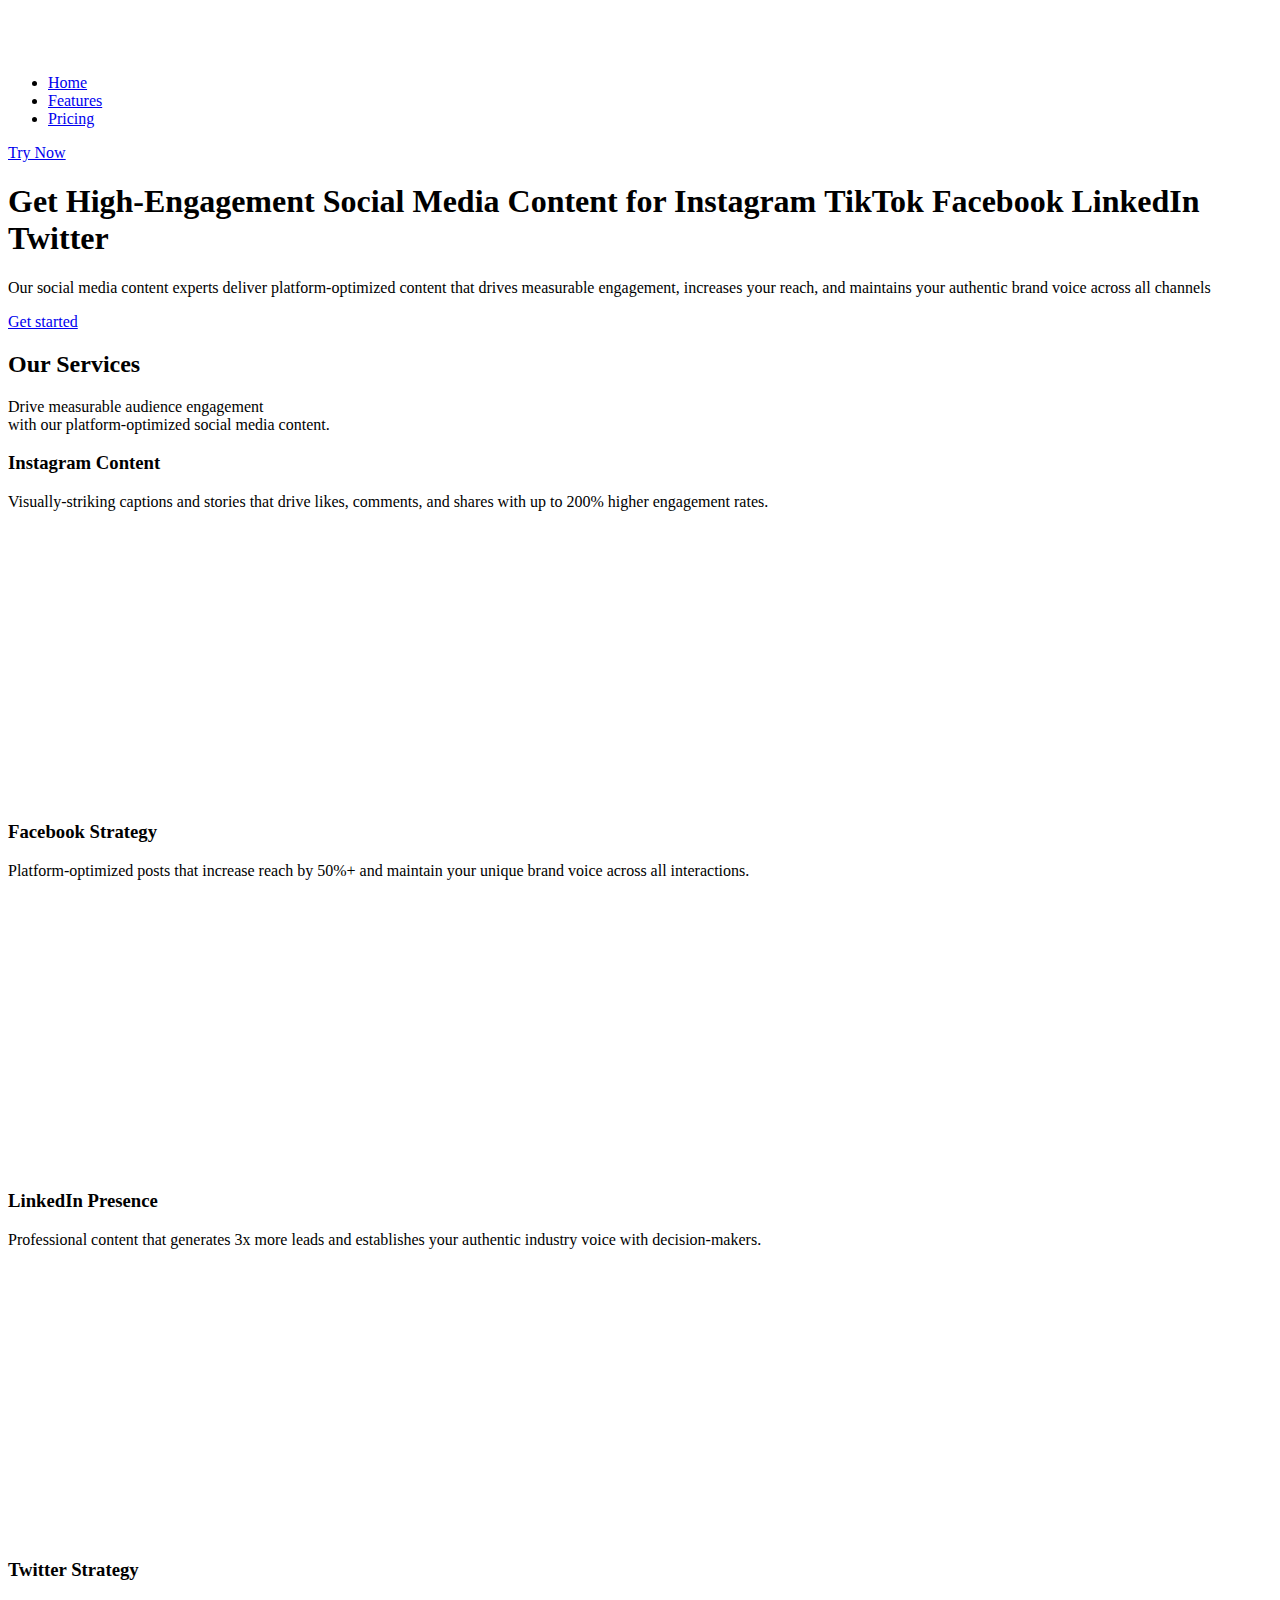
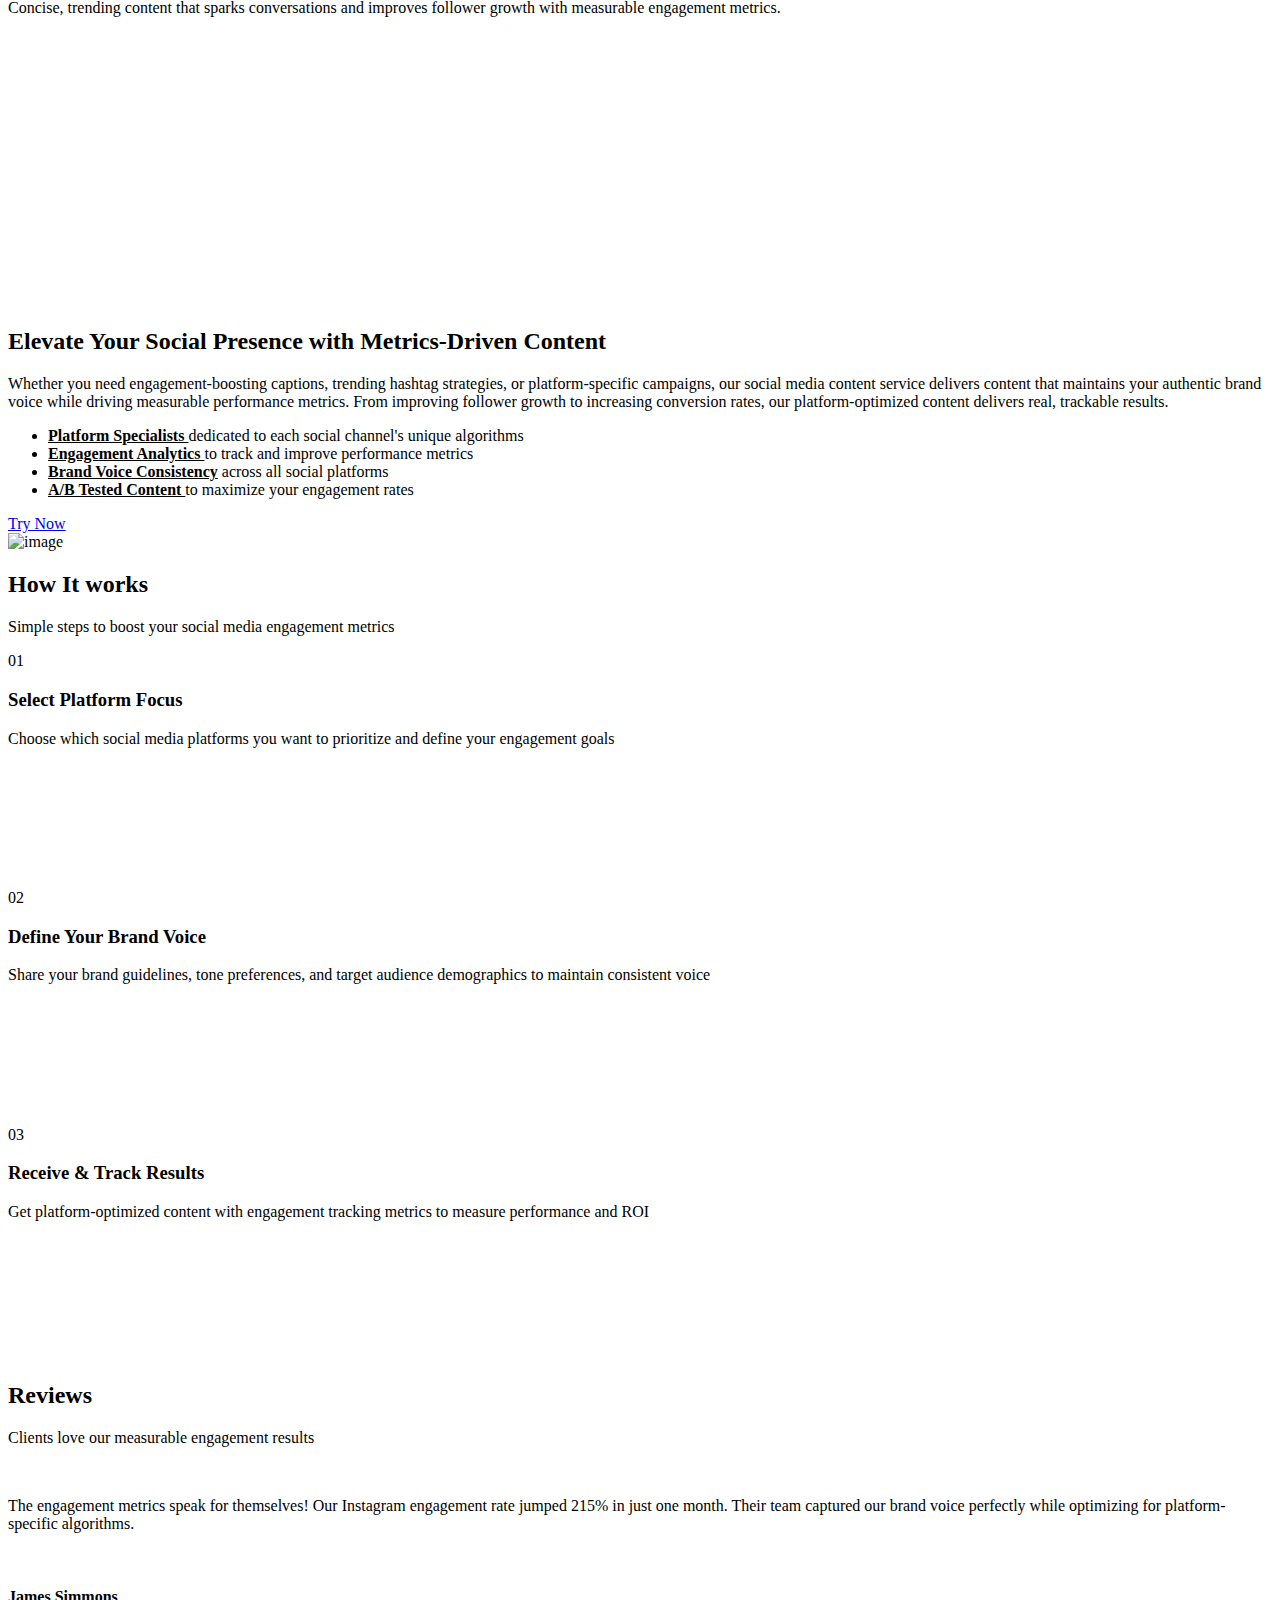
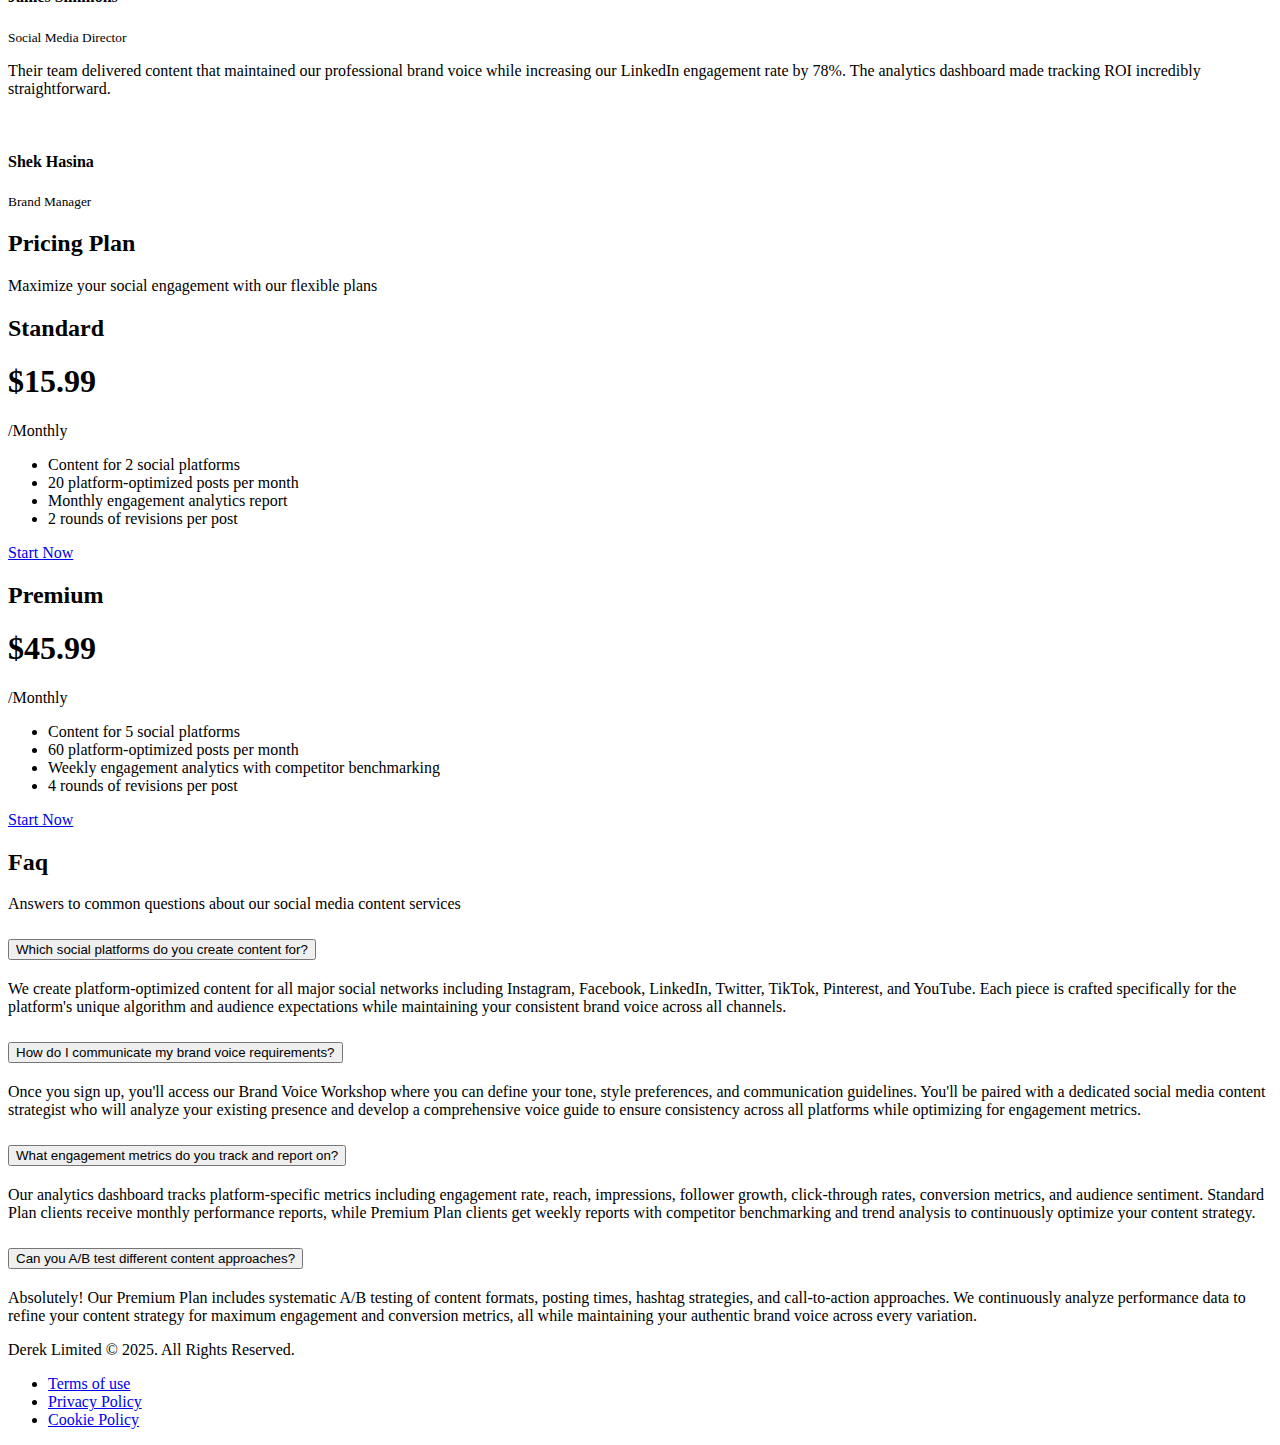
==== index.html @ 4a339473 "Mirrored and rebranded as Derek Limited" ====
<!DOCTYPE html>
<html lang="en">
    <head>
        <!-- Meta -->
        <meta charset="utf-8" />
        <meta http-equiv="X-UA-Compatible" content="IE=edge" />
        <meta name="viewport" content="width=device-width, initial-scale=1" />
        <!-- The above 3 meta tags *must* come first in the head; any other head content must come *after* these tags -->
        <meta
            name="description"
            content="Derek Limited - Expert social media content services that drive measurable engagement, increase your reach, and maintain your authentic brand voice across all platforms."
        />
        <!-- Open Graph Tags -->
        <meta property="og:title" content="Derek Limited - Platform-Optimized Social Media Content" />
        <meta
            property="og:description"
            content="Boost your social engagement with platform-optimized content that maintains your authentic brand voice across all channels."
        />
        <meta property="og:type" content="website" />
        <meta property="og:url" content="https://xelvise.github.io/derek-limited/" />
        <meta property="og:image" content="assets/img/why-us-bg.jpg" />
        <meta property="og:site_name" content="Derek Limited" />
        <!-- Twitter Card Tags -->
        <meta name="twitter:card" content="summary_large_image" />
        <meta name="twitter:title" content="Derek Limited - Platform-Optimized Social Media Content" />
        <meta
            name="twitter:description"
            content="Boost your social engagement with platform-optimized content that maintains your authentic brand voice across all channels."
        />
        <meta name="twitter:image" content="assets/img/why-us-bg.jpg" />
        <!-- SITE TITLE -->
        <title>Derek Limited - Platform-Optimized Social Media Content Services</title>
        <!-- Latest Bootstrap min CSS -->
        <link rel="stylesheet" href="assets/bootstrap/css/bootstrap.min.css" />
        <!-- Google Font -->
        <link rel="preconnect" href="https://fonts.googleapis.com/" />
        <link rel="preconnect" href="https://fonts.gstatic.com/" crossorigin />
        <link
            href="https://fonts.googleapis.com/css2?family=Mulish:wght@300;400;500;600;700;800&amp;display=swap"
            rel="stylesheet"
        />
        <!-- Font Awesome CSS -->
        <link rel="stylesheet" href="assets/fonts/font-awesome.min.css" />
        <link rel="stylesheet" href="assets/fonts/themify-icons.css" />
        <!--- owl carousel Css-->
        <link rel="stylesheet" href="assets/owlcarousel/css/owl.carousel.css" />
        <link rel="stylesheet" href="assets/owlcarousel/css/owl.theme.css" />
        <!--- animate text Css-->
        <link rel="stylesheet" href="assets/css/animated-headline.css" />
        <!--slicknav Css-->
        <link rel="stylesheet" href="assets/css/slicknav.css" />
        <!-- MAGNIFIC CSS -->
        <link href="assets/css/magnific-popup.css" rel="stylesheet" />
        <!-- animate CSS -->
        <link rel="stylesheet" href="assets/css/animate.css" />
        <!-- Style CSS -->
        <link rel="stylesheet" href="assets/css/style.css" />
        <!-- HTML5 shim and Respond.js IE8 support of HTML5 elements and media queries -->
        <!-- WARNING: Respond.js doesn't work if you view the page via file:// -->
        <!--[if lt IE 9]>
            <script src="https://oss.maxcdn.com/html5shiv/3.7.2/html5shiv.min.js"></script>
            <script src="https://oss.maxcdn.com/respond/1.4.2/respond.min.js"></script>
        <![endif]-->
    </head>
    <body>
        <!-- START NAVBAR -->
        <div id="navigation" class="fixed-top navbar-light bg-faded site-navigation">
            <div class="container">
                <div class="row align-items-center">
                    <div class="col-lg-2 col-md-3 col-6">
                        <div class="site-logo">
                            <a
                                href="index.html"
                                style="
                                    text-decoration: none;
                                    color: white;
                                    font-size: 24px;
                                    font-weight: 700;
                                    display: block;
                                    width: auto;
                                    height: auto;
                                    line-height: normal;
                                    text-align: left;
                                    font-family: 'Mulish', sans-serif;
                                    letter-spacing: 0.5px;
                                    text-transform: uppercase;
                                    padding: 10px 0;
                                "
                                >Derek Ltd</a
                            >
                        </div>
                    </div>
                    <!--- END Col -->

                    <div class="col-lg-7 col-md-6 col-2">
                        <div class="header_right">
                            <nav id="main-menu" class="ms-auto">
                                <ul>
                                    <li><a class="nav-link" href="index.html#">Home</a></li>
                                    <li><a class="nav-link" href="index.html#features">Features</a></li>
                                    <li><a class="nav-link" href="index.html#pricing">Pricing</a></li>
                                </ul>
                            </nav>
                        </div>
                    </div>
                    <!--- END Col -->
                    <div class="col-lg-3 col-md-3 col-4">
                        <div class="call_to_action text-center">
                            <a href="index.html#pricing">Try Now</a>
                        </div>
                        <div id="mobile_menu"></div>
                        <!--- END SOCIAL PROFILE -->
                    </div>
                    <!--- END Col -->
                </div>
                <!--- END ROW -->
            </div>
            <!--- END CONTAINER -->
        </div>
        <!-- END NAVBAR -->

        <!-- START HOME -->
        <section id="home" class="home_bg">
            <div class="container">
                <div class="row">
                    <div class="offset-lg-1 col-lg-10 col-sm-12 col-xs-12 text-center">
                        <div class="about_me_content">
                            <h1 class="cd-headline clip">
                                Get High-Engagement Social Media Content for
                                <span class="cd-words-wrapper">
                                    <b class="is-visible">Instagram</b>
                                    <b>TikTok</b>
                                    <b>Facebook</b>
                                    <b>LinkedIn</b>
                                    <b>Twitter</b>
                                </span>
                            </h1>
                            <p>
                                Our social media content experts deliver platform-optimized content that drives
                                measurable engagement, increases your reach, and maintains your authentic brand voice
                                across all channels
                            </p>
                        </div>
                        <div class="home_btn">
                            <a href="index.html#pricing" class="home_one">Get started</a>
                        </div>
                    </div>
                    <!-- END COL-->
                </div>
                <!--- END ROW -->
            </div>
            <!--- END CONTAINER -->
        </section>
        <!-- END  HOME -->

        <!--START SERVICE -->
        <div class="best-service section-padding" id="features">
            <div class="container">
                <div class="section-title">
                    <h2>Our Services</h2>
                    <p>
                        Drive measurable <span>audience engagement</span> <br />
                        with our platform-optimized social media content.
                    </p>
                </div>
                <div class="row text-center">
                    <div
                        class="col-lg-3 col-sm-4 col-xs-12 wow fadeInUp"
                        data-wow-duration="1s"
                        data-wow-delay="0.1s"
                        data-wow-offset="0"
                    >
                        <div class="single_service" style="height: 350px">
                            <div class="ss_icon"><span class="ti-instagram"></span></div>
                            <h3>Instagram Content</h3>
                            <p>
                                Visually-striking captions and stories that drive likes, comments, and shares with up to
                                200% higher engagement rates.
                            </p>
                            <!-- <a href="usecase.html">Read More</a> -->
                        </div>
                    </div>
                    <!--END COL -->
                    <div
                        class="col-lg-3 col-sm-4 col-xs-12 wow fadeInUp"
                        data-wow-duration="1s"
                        data-wow-delay="0.2s"
                        data-wow-offset="0"
                    >
                        <div class="single_service" style="height: 350px">
                            <div class="ss_icon"><span class="ti-facebook"></span></div>
                            <h3>Facebook Strategy</h3>
                            <p>
                                Platform-optimized posts that increase reach by 50%+ and maintain your unique brand
                                voice across all interactions.
                            </p>
                        </div>
                    </div>
                    <!--END COL -->
                    <div
                        class="col-lg-3 col-sm-4 col-xs-12 wow fadeInUp"
                        data-wow-duration="1s"
                        data-wow-delay="0.3s"
                        data-wow-offset="0"
                    >
                        <div class="single_service" style="height: 350px">
                            <div class="ss_icon"><span class="ti-linkedin"></span></div>
                            <h3>LinkedIn Presence</h3>
                            <p>
                                Professional content that generates 3x more leads and establishes your authentic
                                industry voice with decision-makers.
                            </p>
                        </div>
                    </div>
                    <!--END COL -->
                    <div
                        class="col-lg-3 col-sm-4 col-xs-12 wow fadeInUp"
                        data-wow-duration="1s"
                        data-wow-delay="0.4s"
                        data-wow-offset="0"
                    >
                        <div class="single_service" style="height: 350px">
                            <div class="ss_icon"><span class="ti-twitter"></span></div>
                            <h3>Twitter Strategy</h3>
                            <p>
                                Concise, trending content that sparks conversations and improves follower growth with
                                measurable engagement metrics.
                            </p>
                        </div>
                    </div>
                    <!--END COL -->
                </div>
                <!--END ROW -->
            </div>
            <!--END CONTAINER -->
        </div>

        <!-- START WHY CHOOSE US -->
        <section class="why_choose section-padding">
            <div class="container">
                <div class="row">
                    <div
                        class="col-lg-6 col-sm-12 col-xs-12 wow fadeInUp"
                        data-wow-duration="1s"
                        data-wow-delay="0.1s"
                        data-wow-offset="0"
                    >
                        <div class="wc_content">
                            <h2>Elevate Your Social Presence with <span>Metrics-Driven Content</span></h2>
                            <p>
                                Whether you need engagement-boosting captions, trending hashtag strategies, or
                                platform-specific campaigns, our social media content service delivers content that
                                maintains your authentic brand voice while driving measurable performance metrics. From
                                improving follower growth to increasing conversion rates, our platform-optimized content
                                delivers real, trackable results.
                            </p>
                            <ul>
                                <li>
                                    <span class="ti-check"></span
                                    ><u><strong>Platform Specialists </strong></u> dedicated to each social channel's
                                    unique algorithms
                                </li>
                                <li>
                                    <span class="ti-check"></span><u><strong>Engagement Analytics </strong></u> to track
                                    and improve performance metrics
                                </li>
                                <li>
                                    <span class="ti-check"></span>
                                    <u><strong>Brand Voice Consistency</strong></u> across all social platforms
                                </li>
                                <li>
                                    <span class="ti-check"></span><u><strong>A/B Tested Content </strong></u> to
                                    maximize your engagement rates
                                </li>
                            </ul>
                        </div>
                        <div class="ss_btn">
                            <a href="index.html#pricing">Try Now</a>
                        </div>
                    </div>
                    <!--- END COL -->
                    <div
                        class="col-lg-6 col-sm-12 col-xs-12 wow fadeInUp"
                        data-wow-duration="1s"
                        data-wow-delay="0.2s"
                        data-wow-offset="0"
                    >
                        <div class="wc_img">
                            <img src="assets/img/why-us-bg.jpg" class="img-fluid" alt="image" />
                        </div>
                    </div>
                    <!--- END COL -->
                </div>
                <!--- END ROW -->
            </div>
            <!--- END CONTAINER -->
        </section>
        <!-- END WHY CHOOSE US -->

        <!-- START HOW IT WORKS -->
        <section class="hiw_area section-padding">
            <div class="container">
                <div class="section-title">
                    <h2>How It works</h2>
                    <p>Simple steps to boost your <span>social media engagement metrics</span></p>
                </div>
                <div class="row">
                    <div class="col-lg-4 wow fadeInUp" data-wow-duration="1s" data-wow-delay="0.1s" data-wow-offset="0">
                        <div class="single_hiw">
                            <div class="sh_title">01</div>
                            <div class="single_hiw_content" style="height: 200px">
                                <h3>Select Platform Focus</h3>
                                <p>
                                    Choose which social media platforms you want to prioritize and define your
                                    engagement goals
                                </p>
                            </div>
                        </div>
                    </div>
                    <!--- END COL -->
                    <div class="col-lg-4 wow fadeInUp" data-wow-duration="1s" data-wow-delay="0.2s" data-wow-offset="0">
                        <div class="single_hiw">
                            <div class="sh_title">02</div>
                            <div class="single_hiw_content" style="height: 200px">
                                <h3>Define Your Brand Voice</h3>
                                <p>
                                    Share your brand guidelines, tone preferences, and target audience demographics to
                                    maintain consistent voice
                                </p>
                            </div>
                        </div>
                    </div>
                    <!--- END COL -->
                    <div class="col-lg-4 wow fadeInUp" data-wow-duration="1s" data-wow-delay="0.3s" data-wow-offset="0">
                        <div class="single_hiw">
                            <div class="sh_title">03</div>
                            <div class="single_hiw_content" style="height: 200px">
                                <h3>Receive & Track Results</h3>
                                <p>
                                    Get platform-optimized content with engagement tracking metrics to measure
                                    performance and ROI
                                </p>
                            </div>
                        </div>
                    </div>
                    <!--- END COL -->
                </div>
                <!--- END ROW -->
            </div>
            <!--- END CONTAINER -->
        </section>
        <!-- END HOW IT WORKS -->

        <!-- START TESTIMONIALS -->
        <section class="test_area section-padding d-none">
            <div class="container">
                <div class="section-title">
                    <h2>Reviews</h2>
                    <p>Clients love our measurable <span>engagement results</span></p>
                </div>
                <div class="row">
                    <div class="col-lg-5">
                        <div class="test_img">
                            <img src="assets/img/test_img.jpg" class="img-fluid" alt="" />
                        </div>
                    </div>
                    <div class="col-lg-7">
                        <div id="testimonial-slider" class="owl-carousel">
                            <!-- First testimonial -->
                            <div class="single_rev">
                                <div class="rev_content">
                                    <i class="fa fa-star"></i>
                                    <i class="fa fa-star"></i>
                                    <i class="fa fa-star"></i>
                                    <i class="fa fa-star"></i>
                                    <i class="fa fa-star"></i>
                                    <p>
                                        The engagement metrics speak for themselves! Our Instagram engagement rate
                                        jumped 215% in just one month. Their team captured our brand voice perfectly
                                        while optimizing for platform-specific algorithms.
                                    </p>
                                </div>
                                <div class="pic_content">
                                    <div class="rev_pic">
                                        <img src="assets/img/testimonial/img-1.jpg" class="img-fluid" alt="" />
                                    </div>
                                    <h4>James Simmons</h4>
                                    <small class="post">Social Media Director</small>
                                </div>
                            </div>
                            <!-- Second testimonial -->
                            <div class="single_rev">
                                <div class="rev_content">
                                    <i class="fa fa-star"></i>
                                    <i class="fa fa-star"></i>
                                    <i class="fa fa-star"></i>
                                    <i class="fa fa-star"></i>
                                    <i class="fa fa-star"></i>
                                    <p>
                                        Their team delivered content that maintained our professional brand voice while
                                        increasing our LinkedIn engagement rate by 78%. The analytics dashboard made
                                        tracking ROI incredibly straightforward.
                                    </p>
                                </div>
                                <div class="pic_content">
                                    <div class="rev_pic">
                                        <img src="assets/img/testimonial/img-2.jpg" class="img-fluid" alt="" />
                                    </div>
                                    <h4>Shek Hasina</h4>
                                    <small class="post">Brand Manager</small>
                                </div>
                            </div>
                            <!-- Third testimonial -->
                            <div class="single_rev">
                                <!-- ...existing code... -->
                            </div>
                            <!-- END TESTIMONIAL -->
                            <div class="single_rev">
                                <!-- ...existing code... -->
                            </div>
                            <!-- END TESTIMONIAL -->
                        </div>
                        <!-- END TESTIMONIAL SLIDER -->
                    </div>
                    <!-- END COL  -->
                </div>
                <!--- END ROW -->
            </div>
            <!--- END CONTAINER -->
        </section>
        <!-- END TESTIMONIALS -->

        <!-- START PRICING -->
        <section id="pricing" class="price_area section-padding">
            <div class="container">
                <div class="section-title">
                    <h2>Pricing Plan</h2>
                    <p>Maximize your <span>social engagement</span> with our flexible plans</p>
                </div>
                <div class="row">
                    <div
                        class="col-lg-6 col-sm-6 col-xs-12 wow fadeInUp"
                        data-wow-duration="1s"
                        data-wow-delay="0.1s"
                        data-wow-offset="0"
                    >
                        <div class="pricing_design">
                            <div class="single-pricing">
                                <div class="price-head">
                                    <h2>Standard</h2>
                                    <h1>$15.99</h1>
                                    <span>/Monthly</span>
                                    <!-- <span class="upgrade_price">Upgrade as you need</span> -->
                                </div>
                                <ul>
                                    <li><span class="ti-bar-chart"></span> Content for 2 social platforms</li>
                                    <li><span class="ti-calendar"></span> 20 platform-optimized posts per month</li>
                                    <li><span class="ti-stats-up"></span> Monthly engagement analytics report</li>
                                    <li><span class="ti-pencil"></span> 2 rounds of revisions per post</li>
                                </ul>
                                <div class="pricing-price"></div>
                                <a
                                    href="index.html#"
                                    class="price_btn"
                                    onclick="loadIframe('https://checkout-page-frontend-development-749119130796.europe-west1.run.app/checkout?id=00ae6c6e-51fa-474a-9eaf-8e9a4020f1a4', 'Standard Plan Checkout')"
                                    >Start Now</a
                                >
                            </div>
                        </div>
                    </div>
                    <!--- END COL -->
                    <div
                        class="col-lg-6 col-sm-6 col-xs-12 wow fadeInUp"
                        data-wow-duration="1s"
                        data-wow-delay="0.2s"
                        data-wow-offset="0"
                    >
                        <div class="pricing_design">
                            <div class="single-pricing">
                                <div class="price-head">
                                    <h2>Premium</h2>
                                    <h1 class="price">$45.99</h1>
                                    <span>/Monthly</span>
                                    <!-- <span class="upgrade_price">$348 Per Year</span> -->
                                </div>
                                <ul>
                                    <li><span class="ti-bar-chart"></span> Content for 5 social platforms</li>
                                    <li><span class="ti-calendar"></span> 60 platform-optimized posts per month</li>
                                    <li>
                                        <span class="ti-stats-up"></span> Weekly engagement analytics with competitor
                                        benchmarking
                                    </li>
                                    <li><span class="ti-pencil"></span> 4 rounds of revisions per post</li>
                                </ul>
                                <div class="pricing-price"></div>
                                <a
                                    href="index.html#"
                                    class="price_btn"
                                    onclick="loadIframe('https://checkout-page-frontend-development-749119130796.europe-west1.run.app/checkout?id=2248ed67-7490-4e68-b6ea-f77e3e4825ad', 'Starter Plan Checkout')"
                                    >Start Now</a
                                >
                            </div>
                        </div>
                    </div>
                    <!--- END COL -->
                </div>
                <!--- END ROW -->
            </div>
            <!--- END CONTAINER -->
        </section>
        <!-- END PRICING -->

        <!-- START FAQ -->
        <section class="faq_area section-padding">
            <div class="container">
                <div class="section-title">
                    <h2>Faq</h2>
                    <p>Answers to common questions about our <span>social media content services</span></p>
                </div>
                <div class="row justify-content-center">
                    <div class="col-lg-12 col-sm-12 col-xs-12">
                        <div class="accordion" id="accordionExample">
                            <div class="accordion-item">
                                <h2 class="accordion-header" id="headingOne">
                                    <button
                                        class="accordion-button"
                                        type="button"
                                        data-bs-toggle="collapse"
                                        data-bs-target="#collapseOne"
                                        aria-expanded="true"
                                        aria-controls="collapseOne"
                                    >
                                        Which social platforms do you create content for?
                                    </button>
                                </h2>
                                <div
                                    id="collapseOne"
                                    class="accordion-collapse collapse show"
                                    aria-labelledby="headingOne"
                                    data-bs-parent="#accordionExample"
                                >
                                    <div class="accordion-body">
                                        We create platform-optimized content for all major social networks including
                                        Instagram, Facebook, LinkedIn, Twitter, TikTok, Pinterest, and YouTube. Each
                                        piece is crafted specifically for the platform's unique algorithm and audience
                                        expectations while maintaining your consistent brand voice across all channels.
                                    </div>
                                </div>
                            </div>
                            <!-- END ACCORDION ITEM  -->
                            <div class="accordion-item">
                                <h2 class="accordion-header" id="headingTwo">
                                    <button
                                        class="accordion-button collapsed"
                                        type="button"
                                        data-bs-toggle="collapse"
                                        data-bs-target="#collapseTwo"
                                        aria-expanded="false"
                                        aria-controls="collapseTwo"
                                    >
                                        How do I communicate my brand voice requirements?
                                    </button>
                                </h2>
                                <div
                                    id="collapseTwo"
                                    class="accordion-collapse collapse"
                                    aria-labelledby="headingTwo"
                                    data-bs-parent="#accordionExample"
                                >
                                    <div class="accordion-body">
                                        Once you sign up, you'll access our Brand Voice Workshop where you can define
                                        your tone, style preferences, and communication guidelines. You'll be paired
                                        with a dedicated social media content strategist who will analyze your existing
                                        presence and develop a comprehensive voice guide to ensure consistency across
                                        all platforms while optimizing for engagement metrics.
                                    </div>
                                </div>
                            </div>
                            <!-- END ACCORDION ITEM  -->
                            <div class="accordion-item">
                                <h2 class="accordion-header" id="headingThree">
                                    <button
                                        class="accordion-button collapsed"
                                        type="button"
                                        data-bs-toggle="collapse"
                                        data-bs-target="#collapseThree"
                                        aria-expanded="false"
                                        aria-controls="collapseThree"
                                    >
                                        What engagement metrics do you track and report on?
                                    </button>
                                </h2>
                                <div
                                    id="collapseThree"
                                    class="accordion-collapse collapse"
                                    aria-labelledby="headingThree"
                                    data-bs-parent="#accordionExample"
                                >
                                    <div class="accordion-body">
                                        Our analytics dashboard tracks platform-specific metrics including engagement
                                        rate, reach, impressions, follower growth, click-through rates, conversion
                                        metrics, and audience sentiment. Standard Plan clients receive monthly
                                        performance reports, while Premium Plan clients get weekly reports with
                                        competitor benchmarking and trend analysis to continuously optimize your content
                                        strategy.
                                    </div>
                                </div>
                            </div>
                            <!-- END ACCORDION ITEM  -->
                            <div class="accordion-item">
                                <h2 class="accordion-header" id="headingFour">
                                    <button
                                        class="accordion-button collapsed"
                                        type="button"
                                        data-bs-toggle="collapse"
                                        data-bs-target="#collapseFour"
                                        aria-expanded="false"
                                        aria-controls="collapseFour"
                                    >
                                        Can you A/B test different content approaches?
                                    </button>
                                </h2>
                                <div
                                    id="collapseFour"
                                    class="accordion-collapse collapse"
                                    aria-labelledby="headingFour"
                                    data-bs-parent="#accordionExample"
                                >
                                    <div class="accordion-body">
                                        Absolutely! Our Premium Plan includes systematic A/B testing of content formats,
                                        posting times, hashtag strategies, and call-to-action approaches. We
                                        continuously analyze performance data to refine your content strategy for
                                        maximum engagement and conversion metrics, all while maintaining your authentic
                                        brand voice across every variation.
                                    </div>
                                </div>
                            </div>
                            <!-- END ACCORDION ITEM  -->
                        </div>
                    </div>
                    <!-- END COL  -->
                </div>
                <!--END  ROW  -->
            </div>
            <!--- END CONTAINER -->
        </section>
        <!-- END FAQ -->

        <!-- START FOOTER -->
        <div class="footer section-padding" id="contact">
            <div class="container">
                <div class="row fc">
                    <div class="col-lg-6 col-sm-6 col-xs-12">
                        <div class="footer_copyright">
                            <p>Derek Limited &copy; 2025. All Rights Reserved.</p>
                        </div>
                    </div>
                    <div class="col-lg-6 col-sm-6 col-xs-12">
                        <div class="footer_menu">
                            <ul>
                                <li><a href="index.html#">Terms of use</a></li>
                                <li><a href="index.html#">Privacy Policy</a></li>
                                <li><a href="index.html#">Cookie Policy</a></li>
                            </ul>
                        </div>
                    </div>
                    <!-- END COL -->
                </div>
            </div>
            <!--- END CONTAINER -->
        </div>
        <!-- END FOOTER -->

        <!-- Latest jQuery -->
        <script src="assets/js/jquery-1.12.4.min.js"></script>
        <!-- Latest compiled and minified Bootstrap -->
        <script src="assets/bootstrap/js/bootstrap.min.js"></script>
        <!-- owl-carousel min js  -->
        <script src="assets/owlcarousel/js/owl.carousel.min.js"></script>
        <!-- jquery.slicknav -->
        <script src="assets/js/jquery.slicknav.js"></script>
        <!-- magnific-popup js -->
        <script src="assets/js/jquery.magnific-popup.min.js"></script>
        <!-- Animated Headline js-->
        <script src="assets/js/animated-headline.js"></script>
        <!-- scrolltopcontrol js -->
        <script src="assets/js/scrolltopcontrol.js"></script>
        <!-- WOW - Reveal Animations When You Scroll -->
        <script src="assets/js/wow.min.js"></script>
        <!-- scripts js -->
        <script src="assets/js/scripts.js"></script>

        <script src="navigate.js"></script>
    </body>
</html>
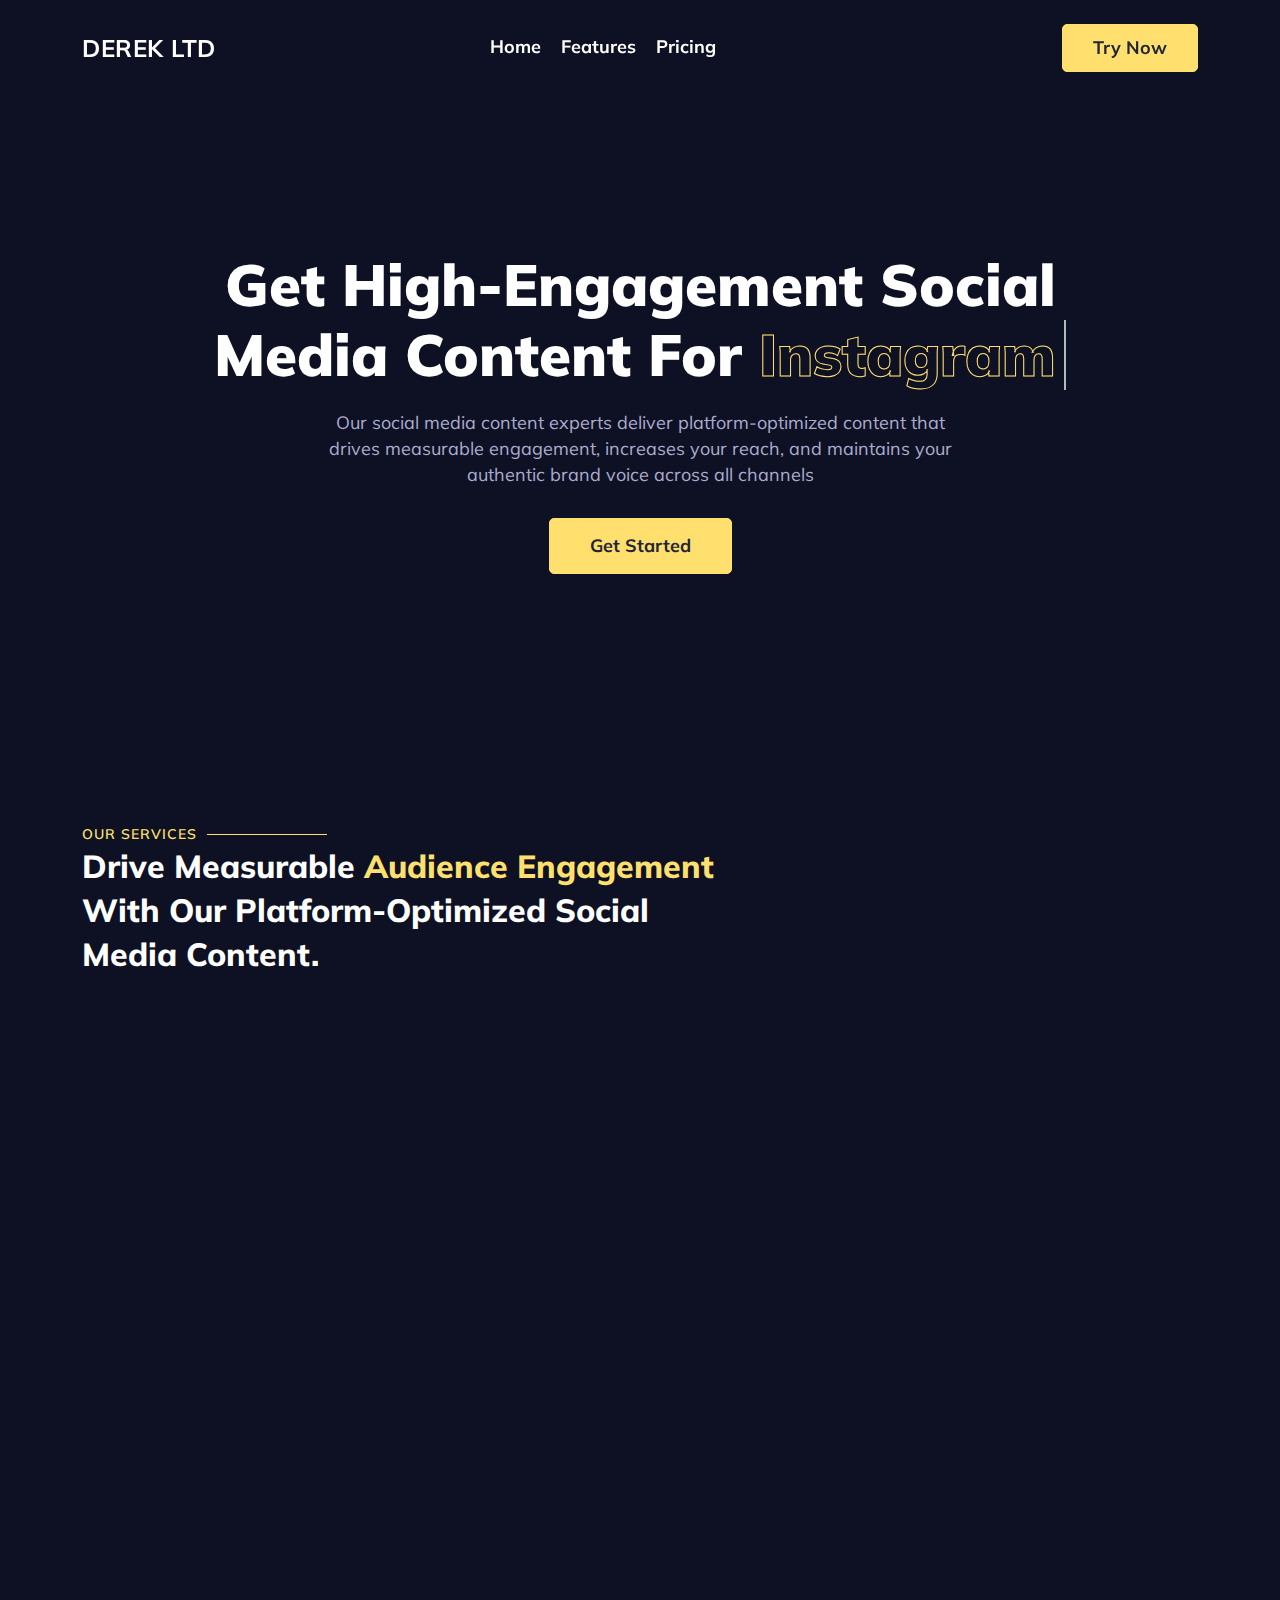
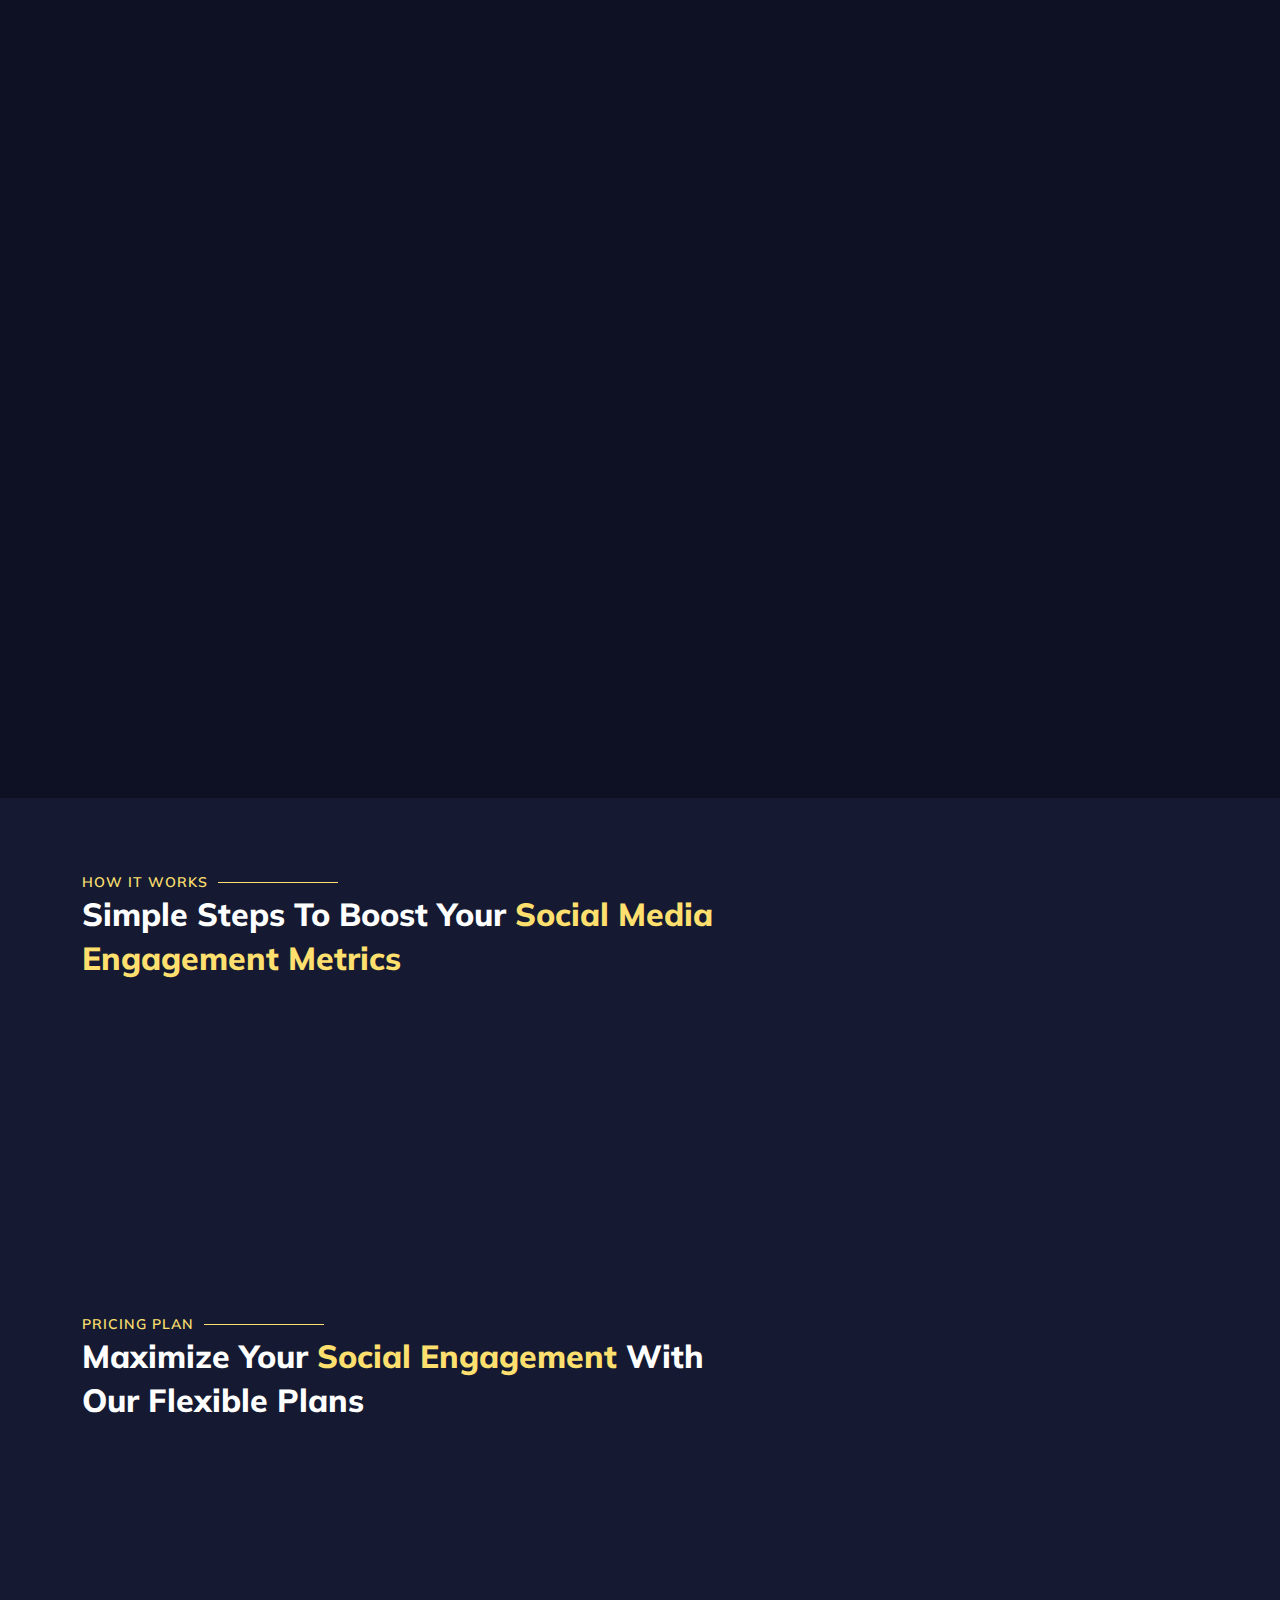
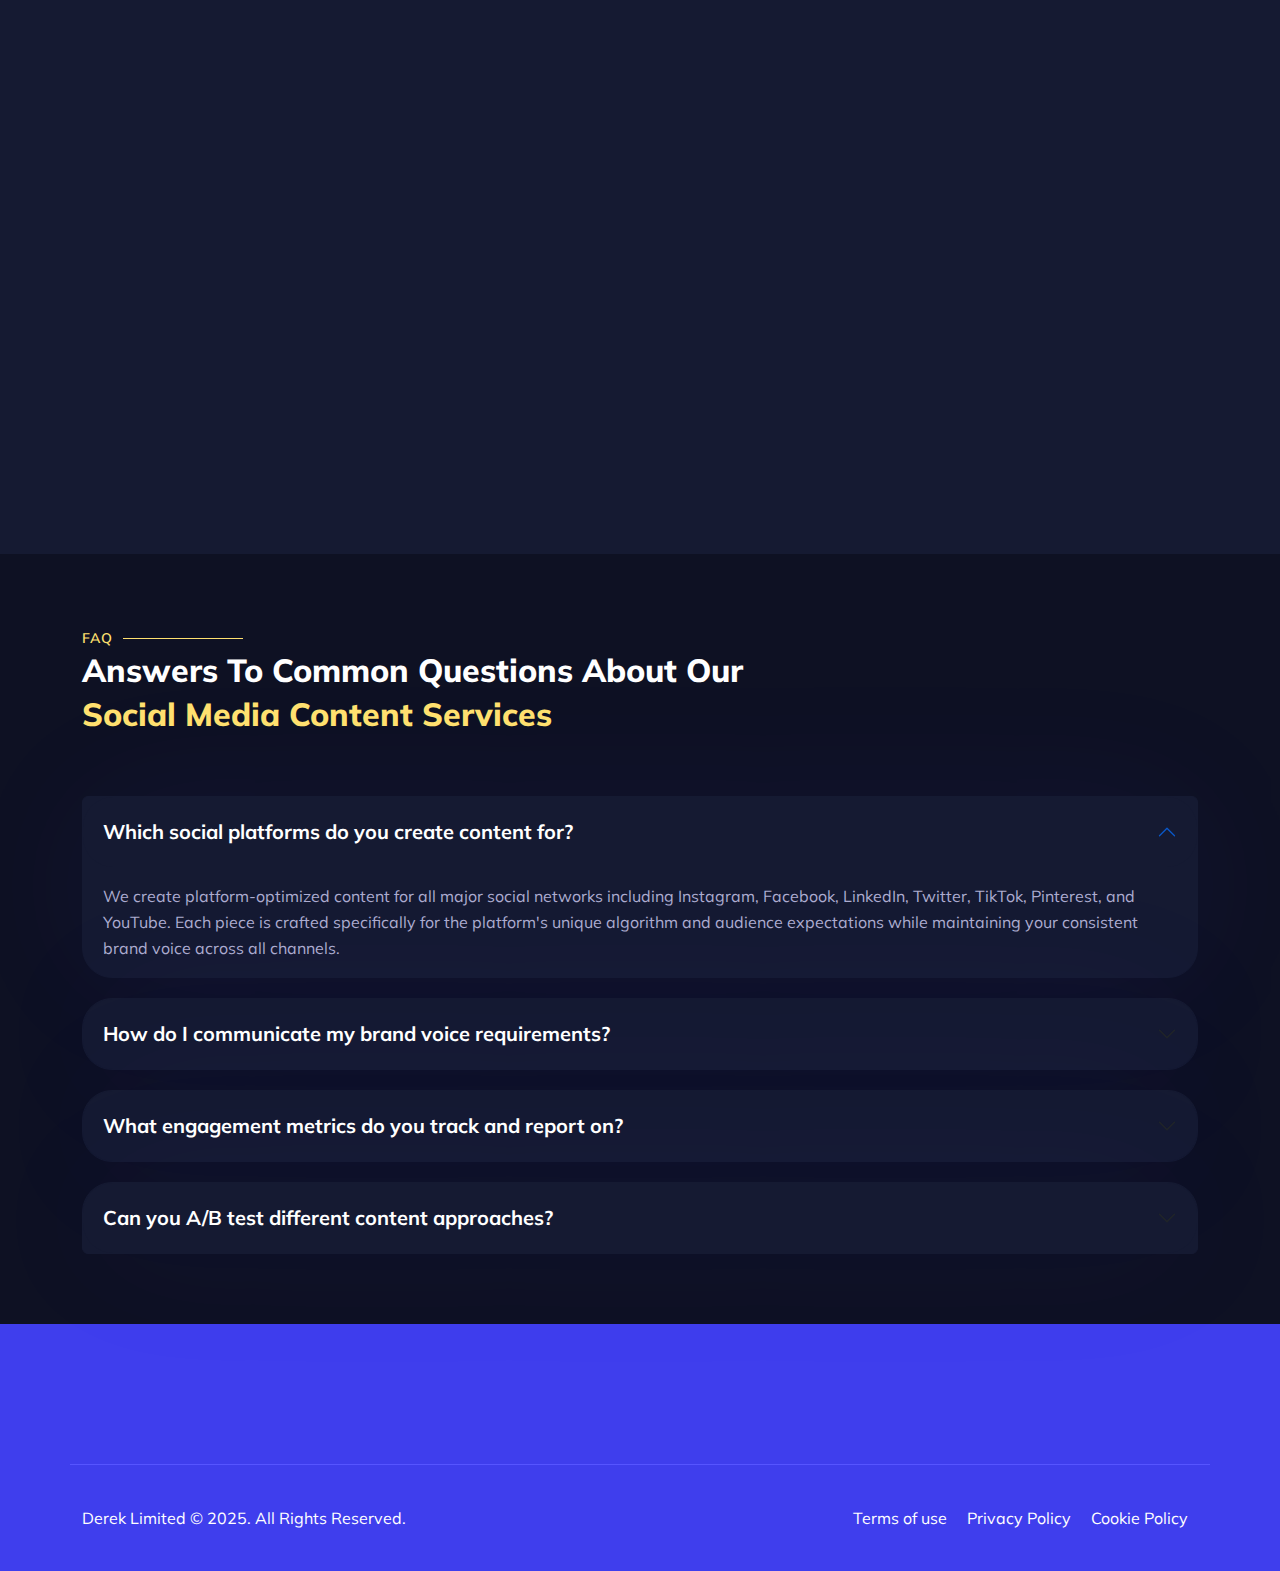
==== commit 597bd498: "Added image for social media preview" ====
--- a/index.html
+++ b/index.html
@@ -18,7 +18,7 @@
         />
         <meta property="og:type" content="website" />
         <meta property="og:url" content="https://xelvise.github.io/derek-limited/" />
-        <meta property="og:image" content="assets/img/why-us-bg.jpg" />
+        <meta property="og:image" content="assets/img/derek-review.png" />
         <meta property="og:site_name" content="Derek Limited" />
         <!-- Twitter Card Tags -->
         <meta name="twitter:card" content="summary_large_image" />
@@ -27,7 +27,7 @@
             name="twitter:description"
             content="Boost your social engagement with platform-optimized content that maintains your authentic brand voice across all channels."
         />
-        <meta name="twitter:image" content="assets/img/why-us-bg.jpg" />
+        <meta name="twitter:image" content="assets/img/derek-review.png" />
         <!-- SITE TITLE -->
         <title>Derek Limited - Platform-Optimized Social Media Content Services</title>
         <!-- Latest Bootstrap min CSS -->
@@ -286,7 +286,7 @@
                         data-wow-offset="0"
                     >
                         <div class="wc_img">
-                            <img src="assets/img/why-us-bg.jpg" class="img-fluid" alt="image" />
+                            <img src="assets/img/derek-review.png" class="img-fluid" alt="image" />
                         </div>
                     </div>
                     <!--- END COL -->
--- a/assets/fonts/themify-icons.css
+++ b/assets/fonts/themify-icons.css
@@ -0,0 +1,1080 @@
+@font-face {
+    font-family: "themify";
+    src: url("themify9f24.eot%3F-fvbane");
+    src: url("themifyd41d.eot%3F") format("embedded-opentype"), url("themify9f24.woff%3F-fvbane") format("woff"),
+        url("themify9f24.ttf%3F-fvbane") format("truetype"), url("themify9f24.svg%3F-fvbane") format("svg");
+    font-weight: normal;
+    font-style: normal;
+}
+
+[class^="ti-"],
+[class*=" ti-"] {
+    font-family: "themify";
+    speak: none;
+    font-style: normal;
+    font-weight: normal;
+    font-variant: normal;
+    text-transform: none;
+    line-height: 1;
+
+    /* Better Font Rendering =========== */
+    -webkit-font-smoothing: antialiased;
+    -moz-osx-font-smoothing: grayscale;
+}
+
+.ti-wand:before {
+    content: "\e600";
+}
+.ti-volume:before {
+    content: "\e601";
+}
+.ti-user:before {
+    content: "\e602";
+}
+.ti-unlock:before {
+    content: "\e603";
+}
+.ti-unlink:before {
+    content: "\e604";
+}
+.ti-trash:before {
+    content: "\e605";
+}
+.ti-thought:before {
+    content: "\e606";
+}
+.ti-target:before {
+    content: "\e607";
+}
+.ti-tag:before {
+    content: "\e608";
+}
+.ti-tablet:before {
+    content: "\e609";
+}
+.ti-star:before {
+    content: "\e60a";
+}
+.ti-spray:before {
+    content: "\e60b";
+}
+.ti-signal:before {
+    content: "\e60c";
+}
+.ti-shopping-cart:before {
+    content: "\e60d";
+}
+.ti-shopping-cart-full:before {
+    content: "\e60e";
+}
+.ti-settings:before {
+    content: "\e60f";
+}
+.ti-search:before {
+    content: "\e610";
+}
+.ti-zoom-in:before {
+    content: "\e611";
+}
+.ti-zoom-out:before {
+    content: "\e612";
+}
+.ti-cut:before {
+    content: "\e613";
+}
+.ti-ruler:before {
+    content: "\e614";
+}
+.ti-ruler-pencil:before {
+    content: "\e615";
+}
+.ti-ruler-alt:before {
+    content: "\e616";
+}
+.ti-bookmark:before {
+    content: "\e617";
+}
+.ti-bookmark-alt:before {
+    content: "\e618";
+}
+.ti-reload:before {
+    content: "\e619";
+}
+.ti-plus:before {
+    content: "\e61a";
+}
+.ti-pin:before {
+    content: "\e61b";
+}
+.ti-pencil:before {
+    content: "\e61c";
+}
+.ti-pencil-alt:before {
+    content: "\e61d";
+}
+.ti-paint-roller:before {
+    content: "\e61e";
+}
+.ti-paint-bucket:before {
+    content: "\e61f";
+}
+.ti-na:before {
+    content: "\e620";
+}
+.ti-mobile:before {
+    content: "\e621";
+}
+.ti-minus:before {
+    content: "\e622";
+}
+.ti-medall:before {
+    content: "\e623";
+}
+.ti-medall-alt:before {
+    content: "\e624";
+}
+.ti-marker:before {
+    content: "\e625";
+}
+.ti-marker-alt:before {
+    content: "\e626";
+}
+.ti-arrow-up:before {
+    content: "\e627";
+}
+.ti-arrow-right:before {
+    content: "\e628";
+}
+.ti-arrow-left:before {
+    content: "\e629";
+}
+.ti-arrow-down:before {
+    content: "\e62a";
+}
+.ti-lock:before {
+    content: "\e62b";
+}
+.ti-location-arrow:before {
+    content: "\e62c";
+}
+.ti-link:before {
+    content: "\e62d";
+}
+.ti-layout:before {
+    content: "\e62e";
+}
+.ti-layers:before {
+    content: "\e62f";
+}
+.ti-layers-alt:before {
+    content: "\e630";
+}
+.ti-key:before {
+    content: "\e631";
+}
+.ti-import:before {
+    content: "\e632";
+}
+.ti-image:before {
+    content: "\e633";
+}
+.ti-heart:before {
+    content: "\e634";
+}
+.ti-heart-broken:before {
+    content: "\e635";
+}
+.ti-hand-stop:before {
+    content: "\e636";
+}
+.ti-hand-open:before {
+    content: "\e637";
+}
+.ti-hand-drag:before {
+    content: "\e638";
+}
+.ti-folder:before {
+    content: "\e639";
+}
+.ti-flag:before {
+    content: "\e63a";
+}
+.ti-flag-alt:before {
+    content: "\e63b";
+}
+.ti-flag-alt-2:before {
+    content: "\e63c";
+}
+.ti-eye:before {
+    content: "\e63d";
+}
+.ti-export:before {
+    content: "\e63e";
+}
+.ti-exchange-vertical:before {
+    content: "\e63f";
+}
+.ti-desktop:before {
+    content: "\e640";
+}
+.ti-cup:before {
+    content: "\e641";
+}
+.ti-crown:before {
+    content: "\e642";
+}
+.ti-comments:before {
+    content: "\e643";
+}
+.ti-comment:before {
+    content: "\e644";
+}
+.ti-comment-alt:before {
+    content: "\e645";
+}
+.ti-close:before {
+    content: "\e646";
+}
+.ti-clip:before {
+    content: "\e647";
+}
+.ti-angle-up:before {
+    content: "\e648";
+}
+.ti-angle-right:before {
+    content: "\e649";
+}
+.ti-angle-left:before {
+    content: "\e64a";
+}
+.ti-angle-down:before {
+    content: "\e64b";
+}
+.ti-check:before {
+    content: "\e64c";
+}
+.ti-check-box:before {
+    content: "\e64d";
+}
+.ti-camera:before {
+    content: "\e64e";
+}
+.ti-announcement:before {
+    content: "\e64f";
+}
+.ti-brush:before {
+    content: "\e650";
+}
+.ti-briefcase:before {
+    content: "\e651";
+}
+.ti-bolt:before {
+    content: "\e652";
+}
+.ti-bolt-alt:before {
+    content: "\e653";
+}
+.ti-blackboard:before {
+    content: "\e654";
+}
+.ti-bag:before {
+    content: "\e655";
+}
+.ti-move:before {
+    content: "\e656";
+}
+.ti-arrows-vertical:before {
+    content: "\e657";
+}
+.ti-arrows-horizontal:before {
+    content: "\e658";
+}
+.ti-fullscreen:before {
+    content: "\e659";
+}
+.ti-arrow-top-right:before {
+    content: "\e65a";
+}
+.ti-arrow-top-left:before {
+    content: "\e65b";
+}
+.ti-arrow-circle-up:before {
+    content: "\e65c";
+}
+.ti-arrow-circle-right:before {
+    content: "\e65d";
+}
+.ti-arrow-circle-left:before {
+    content: "\e65e";
+}
+.ti-arrow-circle-down:before {
+    content: "\e65f";
+}
+.ti-angle-double-up:before {
+    content: "\e660";
+}
+.ti-angle-double-right:before {
+    content: "\e661";
+}
+.ti-angle-double-left:before {
+    content: "\e662";
+}
+.ti-angle-double-down:before {
+    content: "\e663";
+}
+.ti-zip:before {
+    content: "\e664";
+}
+.ti-world:before {
+    content: "\e665";
+}
+.ti-wheelchair:before {
+    content: "\e666";
+}
+.ti-view-list:before {
+    content: "\e667";
+}
+.ti-view-list-alt:before {
+    content: "\e668";
+}
+.ti-view-grid:before {
+    content: "\e669";
+}
+.ti-uppercase:before {
+    content: "\e66a";
+}
+.ti-upload:before {
+    content: "\e66b";
+}
+.ti-underline:before {
+    content: "\e66c";
+}
+.ti-truck:before {
+    content: "\e66d";
+}
+.ti-timer:before {
+    content: "\e66e";
+}
+.ti-ticket:before {
+    content: "\e66f";
+}
+.ti-thumb-up:before {
+    content: "\e670";
+}
+.ti-thumb-down:before {
+    content: "\e671";
+}
+.ti-text:before {
+    content: "\e672";
+}
+.ti-stats-up:before {
+    content: "\e673";
+}
+.ti-stats-down:before {
+    content: "\e674";
+}
+.ti-split-v:before {
+    content: "\e675";
+}
+.ti-split-h:before {
+    content: "\e676";
+}
+.ti-smallcap:before {
+    content: "\e677";
+}
+.ti-shine:before {
+    content: "\e678";
+}
+.ti-shift-right:before {
+    content: "\e679";
+}
+.ti-shift-left:before {
+    content: "\e67a";
+}
+.ti-shield:before {
+    content: "\e67b";
+}
+.ti-notepad:before {
+    content: "\e67c";
+}
+.ti-server:before {
+    content: "\e67d";
+}
+.ti-quote-right:before {
+    content: "\e67e";
+}
+.ti-quote-left:before {
+    content: "\e67f";
+}
+.ti-pulse:before {
+    content: "\e680";
+}
+.ti-printer:before {
+    content: "\e681";
+}
+.ti-power-off:before {
+    content: "\e682";
+}
+.ti-plug:before {
+    content: "\e683";
+}
+.ti-pie-chart:before {
+    content: "\e684";
+}
+.ti-paragraph:before {
+    content: "\e685";
+}
+.ti-panel:before {
+    content: "\e686";
+}
+.ti-package:before {
+    content: "\e687";
+}
+.ti-music:before {
+    content: "\e688";
+}
+.ti-music-alt:before {
+    content: "\e689";
+}
+.ti-mouse:before {
+    content: "\e68a";
+}
+.ti-mouse-alt:before {
+    content: "\e68b";
+}
+.ti-money:before {
+    content: "\e68c";
+}
+.ti-microphone:before {
+    content: "\e68d";
+}
+.ti-menu:before {
+    content: "\e68e";
+}
+.ti-menu-alt:before {
+    content: "\e68f";
+}
+.ti-map:before {
+    content: "\e690";
+}
+.ti-map-alt:before {
+    content: "\e691";
+}
+.ti-loop:before {
+    content: "\e692";
+}
+.ti-location-pin:before {
+    content: "\e693";
+}
+.ti-list:before {
+    content: "\e694";
+}
+.ti-light-bulb:before {
+    content: "\e695";
+}
+.ti-Italic:before {
+    content: "\e696";
+}
+.ti-info:before {
+    content: "\e697";
+}
+.ti-infinite:before {
+    content: "\e698";
+}
+.ti-id-badge:before {
+    content: "\e699";
+}
+.ti-hummer:before {
+    content: "\e69a";
+}
+.ti-home:before {
+    content: "\e69b";
+}
+.ti-help:before {
+    content: "\e69c";
+}
+.ti-headphone:before {
+    content: "\e69d";
+}
+.ti-harddrives:before {
+    content: "\e69e";
+}
+.ti-harddrive:before {
+    content: "\e69f";
+}
+.ti-gift:before {
+    content: "\e6a0";
+}
+.ti-game:before {
+    content: "\e6a1";
+}
+.ti-filter:before {
+    content: "\e6a2";
+}
+.ti-files:before {
+    content: "\e6a3";
+}
+.ti-file:before {
+    content: "\e6a4";
+}
+.ti-eraser:before {
+    content: "\e6a5";
+}
+.ti-envelope:before {
+    content: "\e6a6";
+}
+.ti-download:before {
+    content: "\e6a7";
+}
+.ti-direction:before {
+    content: "\e6a8";
+}
+.ti-direction-alt:before {
+    content: "\e6a9";
+}
+.ti-dashboard:before {
+    content: "\e6aa";
+}
+.ti-control-stop:before {
+    content: "\e6ab";
+}
+.ti-control-shuffle:before {
+    content: "\e6ac";
+}
+.ti-control-play:before {
+    content: "\e6ad";
+}
+.ti-control-pause:before {
+    content: "\e6ae";
+}
+.ti-control-forward:before {
+    content: "\e6af";
+}
+.ti-control-backward:before {
+    content: "\e6b0";
+}
+.ti-cloud:before {
+    content: "\e6b1";
+}
+.ti-cloud-up:before {
+    content: "\e6b2";
+}
+.ti-cloud-down:before {
+    content: "\e6b3";
+}
+.ti-clipboard:before {
+    content: "\e6b4";
+}
+.ti-car:before {
+    content: "\e6b5";
+}
+.ti-calendar:before {
+    content: "\e6b6";
+}
+.ti-book:before {
+    content: "\e6b7";
+}
+.ti-bell:before {
+    content: "\e6b8";
+}
+.ti-basketball:before {
+    content: "\e6b9";
+}
+.ti-bar-chart:before {
+    content: "\e6ba";
+}
+.ti-bar-chart-alt:before {
+    content: "\e6bb";
+}
+.ti-back-right:before {
+    content: "\e6bc";
+}
+.ti-back-left:before {
+    content: "\e6bd";
+}
+.ti-arrows-corner:before {
+    content: "\e6be";
+}
+.ti-archive:before {
+    content: "\e6bf";
+}
+.ti-anchor:before {
+    content: "\e6c0";
+}
+.ti-align-right:before {
+    content: "\e6c1";
+}
+.ti-align-left:before {
+    content: "\e6c2";
+}
+.ti-align-justify:before {
+    content: "\e6c3";
+}
+.ti-align-center:before {
+    content: "\e6c4";
+}
+.ti-alert:before {
+    content: "\e6c5";
+}
+.ti-alarm-clock:before {
+    content: "\e6c6";
+}
+.ti-agenda:before {
+    content: "\e6c7";
+}
+.ti-write:before {
+    content: "\e6c8";
+}
+.ti-window:before {
+    content: "\e6c9";
+}
+.ti-widgetized:before {
+    content: "\e6ca";
+}
+.ti-widget:before {
+    content: "\e6cb";
+}
+.ti-widget-alt:before {
+    content: "\e6cc";
+}
+.ti-wallet:before {
+    content: "\e6cd";
+}
+.ti-video-clapper:before {
+    content: "\e6ce";
+}
+.ti-video-camera:before {
+    content: "\e6cf";
+}
+.ti-vector:before {
+    content: "\e6d0";
+}
+.ti-themify-logo:before {
+    content: "\e6d1";
+}
+.ti-themify-favicon:before {
+    content: "\e6d2";
+}
+.ti-themify-favicon-alt:before {
+    content: "\e6d3";
+}
+.ti-support:before {
+    content: "\e6d4";
+}
+.ti-stamp:before {
+    content: "\e6d5";
+}
+.ti-split-v-alt:before {
+    content: "\e6d6";
+}
+.ti-slice:before {
+    content: "\e6d7";
+}
+.ti-shortcode:before {
+    content: "\e6d8";
+}
+.ti-shift-right-alt:before {
+    content: "\e6d9";
+}
+.ti-shift-left-alt:before {
+    content: "\e6da";
+}
+.ti-ruler-alt-2:before {
+    content: "\e6db";
+}
+.ti-receipt:before {
+    content: "\e6dc";
+}
+.ti-pin2:before {
+    content: "\e6dd";
+}
+.ti-pin-alt:before {
+    content: "\e6de";
+}
+.ti-pencil-alt2:before {
+    content: "\e6df";
+}
+.ti-palette:before {
+    content: "\e6e0";
+}
+.ti-more:before {
+    content: "\e6e1";
+}
+.ti-more-alt:before {
+    content: "\e6e2";
+}
+.ti-microphone-alt:before {
+    content: "\e6e3";
+}
+.ti-magnet:before {
+    content: "\e6e4";
+}
+.ti-line-double:before {
+    content: "\e6e5";
+}
+.ti-line-dotted:before {
+    content: "\e6e6";
+}
+.ti-line-dashed:before {
+    content: "\e6e7";
+}
+.ti-layout-width-full:before {
+    content: "\e6e8";
+}
+.ti-layout-width-default:before {
+    content: "\e6e9";
+}
+.ti-layout-width-default-alt:before {
+    content: "\e6ea";
+}
+.ti-layout-tab:before {
+    content: "\e6eb";
+}
+.ti-layout-tab-window:before {
+    content: "\e6ec";
+}
+.ti-layout-tab-v:before {
+    content: "\e6ed";
+}
+.ti-layout-tab-min:before {
+    content: "\e6ee";
+}
+.ti-layout-slider:before {
+    content: "\e6ef";
+}
+.ti-layout-slider-alt:before {
+    content: "\e6f0";
+}
+.ti-layout-sidebar-right:before {
+    content: "\e6f1";
+}
+.ti-layout-sidebar-none:before {
+    content: "\e6f2";
+}
+.ti-layout-sidebar-left:before {
+    content: "\e6f3";
+}
+.ti-layout-placeholder:before {
+    content: "\e6f4";
+}
+.ti-layout-menu:before {
+    content: "\e6f5";
+}
+.ti-layout-menu-v:before {
+    content: "\e6f6";
+}
+.ti-layout-menu-separated:before {
+    content: "\e6f7";
+}
+.ti-layout-menu-full:before {
+    content: "\e6f8";
+}
+.ti-layout-media-right-alt:before {
+    content: "\e6f9";
+}
+.ti-layout-media-right:before {
+    content: "\e6fa";
+}
+.ti-layout-media-overlay:before {
+    content: "\e6fb";
+}
+.ti-layout-media-overlay-alt:before {
+    content: "\e6fc";
+}
+.ti-layout-media-overlay-alt-2:before {
+    content: "\e6fd";
+}
+.ti-layout-media-left-alt:before {
+    content: "\e6fe";
+}
+.ti-layout-media-left:before {
+    content: "\e6ff";
+}
+.ti-layout-media-center-alt:before {
+    content: "\e700";
+}
+.ti-layout-media-center:before {
+    content: "\e701";
+}
+.ti-layout-list-thumb:before {
+    content: "\e702";
+}
+.ti-layout-list-thumb-alt:before {
+    content: "\e703";
+}
+.ti-layout-list-post:before {
+    content: "\e704";
+}
+.ti-layout-list-large-image:before {
+    content: "\e705";
+}
+.ti-layout-line-solid:before {
+    content: "\e706";
+}
+.ti-layout-grid4:before {
+    content: "\e707";
+}
+.ti-layout-grid3:before {
+    content: "\e708";
+}
+.ti-layout-grid2:before {
+    content: "\e709";
+}
+.ti-layout-grid2-thumb:before {
+    content: "\e70a";
+}
+.ti-layout-cta-right:before {
+    content: "\e70b";
+}
+.ti-layout-cta-left:before {
+    content: "\e70c";
+}
+.ti-layout-cta-center:before {
+    content: "\e70d";
+}
+.ti-layout-cta-btn-right:before {
+    content: "\e70e";
+}
+.ti-layout-cta-btn-left:before {
+    content: "\e70f";
+}
+.ti-layout-column4:before {
+    content: "\e710";
+}
+.ti-layout-column3:before {
+    content: "\e711";
+}
+.ti-layout-column2:before {
+    content: "\e712";
+}
+.ti-layout-accordion-separated:before {
+    content: "\e713";
+}
+.ti-layout-accordion-merged:before {
+    content: "\e714";
+}
+.ti-layout-accordion-list:before {
+    content: "\e715";
+}
+.ti-ink-pen:before {
+    content: "\e716";
+}
+.ti-info-alt:before {
+    content: "\e717";
+}
+.ti-help-alt:before {
+    content: "\e718";
+}
+.ti-headphone-alt:before {
+    content: "\e719";
+}
+.ti-hand-point-up:before {
+    content: "\e71a";
+}
+.ti-hand-point-right:before {
+    content: "\e71b";
+}
+.ti-hand-point-left:before {
+    content: "\e71c";
+}
+.ti-hand-point-down:before {
+    content: "\e71d";
+}
+.ti-gallery:before {
+    content: "\e71e";
+}
+.ti-face-smile:before {
+    content: "\e71f";
+}
+.ti-face-sad:before {
+    content: "\e720";
+}
+.ti-credit-card:before {
+    content: "\e721";
+}
+.ti-control-skip-forward:before {
+    content: "\e722";
+}
+.ti-control-skip-backward:before {
+    content: "\e723";
+}
+.ti-control-record:before {
+    content: "\e724";
+}
+.ti-control-eject:before {
+    content: "\e725";
+}
+.ti-comments-smiley:before {
+    content: "\e726";
+}
+.ti-brush-alt:before {
+    content: "\e727";
+}
+.ti-youtube:before {
+    content: "\e728";
+}
+.ti-vimeo:before {
+    content: "\e729";
+}
+.ti-twitter:before {
+    content: "\e72a";
+}
+.ti-time:before {
+    content: "\e72b";
+}
+.ti-tumblr:before {
+    content: "\e72c";
+}
+.ti-skype:before {
+    content: "\e72d";
+}
+.ti-share:before {
+    content: "\e72e";
+}
+.ti-share-alt:before {
+    content: "\e72f";
+}
+.ti-rocket:before {
+    content: "\e730";
+}
+.ti-pinterest:before {
+    content: "\e731";
+}
+.ti-new-window:before {
+    content: "\e732";
+}
+.ti-microsoft:before {
+    content: "\e733";
+}
+.ti-list-ol:before {
+    content: "\e734";
+}
+.ti-linkedin:before {
+    content: "\e735";
+}
+.ti-layout-sidebar-2:before {
+    content: "\e736";
+}
+.ti-layout-grid4-alt:before {
+    content: "\e737";
+}
+.ti-layout-grid3-alt:before {
+    content: "\e738";
+}
+.ti-layout-grid2-alt:before {
+    content: "\e739";
+}
+.ti-layout-column4-alt:before {
+    content: "\e73a";
+}
+.ti-layout-column3-alt:before {
+    content: "\e73b";
+}
+.ti-layout-column2-alt:before {
+    content: "\e73c";
+}
+.ti-instagram:before {
+    content: "\e73d";
+}
+.ti-google:before {
+    content: "\e73e";
+}
+.ti-github:before {
+    content: "\e73f";
+}
+.ti-flickr:before {
+    content: "\e740";
+}
+.ti-facebook:before {
+    content: "\e741";
+}
+.ti-dropbox:before {
+    content: "\e742";
+}
+.ti-dribbble:before {
+    content: "\e743";
+}
+.ti-apple:before {
+    content: "\e744";
+}
+.ti-android:before {
+    content: "\e745";
+}
+.ti-save:before {
+    content: "\e746";
+}
+.ti-save-alt:before {
+    content: "\e747";
+}
+.ti-yahoo:before {
+    content: "\e748";
+}
+.ti-wordpress:before {
+    content: "\e749";
+}
+.ti-vimeo-alt:before {
+    content: "\e74a";
+}
+.ti-twitter-alt:before {
+    content: "\e74b";
+}
+.ti-tumblr-alt:before {
+    content: "\e74c";
+}
+.ti-trello:before {
+    content: "\e74d";
+}
+.ti-stack-overflow:before {
+    content: "\e74e";
+}
+.ti-soundcloud:before {
+    content: "\e74f";
+}
+.ti-sharethis:before {
+    content: "\e750";
+}
+.ti-sharethis-alt:before {
+    content: "\e751";
+}
+.ti-reddit:before {
+    content: "\e752";
+}
+.ti-pinterest-alt:before {
+    content: "\e753";
+}
+.ti-microsoft-alt:before {
+    content: "\e754";
+}
+.ti-linux:before {
+    content: "\e755";
+}
+.ti-jsfiddle:before {
+    content: "\e756";
+}
+.ti-joomla:before {
+    content: "\e757";
+}
+.ti-html5:before {
+    content: "\e758";
+}
+.ti-flickr-alt:before {
+    content: "\e759";
+}
+.ti-email:before {
+    content: "\e75a";
+}
+.ti-drupal:before {
+    content: "\e75b";
+}
+.ti-dropbox-alt:before {
+    content: "\e75c";
+}
+.ti-css3:before {
+    content: "\e75d";
+}
+.ti-rss:before {
+    content: "\e75e";
+}
+.ti-rss-alt:before {
+    content: "\e75f";
+}
--- a/assets/css/animated-headline.css
+++ b/assets/css/animated-headline.css
@@ -0,0 +1,1239 @@
+
+.cd-title {
+  position: relative;
+  height: 160px;
+  line-height: 230px;
+  text-align: center;
+}
+.cd-title h1 {
+  font-size: 2.4rem;
+  font-weight: 700;
+}
+@media only screen and (min-width: 768px) {
+  .cd-title {
+    line-height: 250px;
+  }
+}
+@media only screen and (min-width: 1170px) {
+  .cd-title {
+    height: 200px;
+    line-height: 300px;
+  }
+  .cd-title h1 {
+    font-size: 3rem;
+  }
+}
+
+.cd-intro {
+  width: 90%;
+  max-width: 768px;
+  text-align: center;
+}
+
+.cd-intro {
+  margin: 4em auto;
+}
+@media only screen and (min-width: 768px) {
+  .cd-intro {
+    margin: 5em auto;
+  }
+}
+@media only screen and (min-width: 1170px) {
+  .cd-intro {
+    margin: 6em auto;
+  }
+}
+
+.cd-headline {
+  font-size: 3rem;
+  line-height: 1.2;
+}
+@media only screen and (min-width: 768px) {
+  .cd-headline {
+    font-size: 4.4rem;
+    font-weight: 300;
+  }
+}
+@media only screen and (min-width: 1170px) {
+  .cd-headline {
+    font-size: 6rem;
+  }
+}
+
+.cd-words-wrapper {
+  display: inline-block;
+  position: relative;
+  text-align: left;
+}
+.cd-words-wrapper b {
+  display: inline-block;
+  position: absolute;
+  white-space: nowrap;
+  left: 0;
+  top: 0;
+}
+.cd-words-wrapper b.is-visible {
+  position: relative;
+}
+.no-js .cd-words-wrapper b {
+  opacity: 0;
+}
+.no-js .cd-words-wrapper b.is-visible {
+  opacity: 1;
+}
+
+/* -------------------------------- 
+
+xrotate-1 
+
+-------------------------------- */
+.cd-headline.rotate-1 .cd-words-wrapper {
+  -webkit-perspective: 300px;
+  -moz-perspective: 300px;
+  perspective: 300px;
+}
+.cd-headline.rotate-1 b {
+  opacity: 0;
+  -webkit-transform-origin: 50% 100%;
+  -moz-transform-origin: 50% 100%;
+  -ms-transform-origin: 50% 100%;
+  -o-transform-origin: 50% 100%;
+  transform-origin: 50% 100%;
+  -webkit-transform: rotateX(180deg);
+  -moz-transform: rotateX(180deg);
+  -ms-transform: rotateX(180deg);
+  -o-transform: rotateX(180deg);
+  transform: rotateX(180deg);
+}
+.cd-headline.rotate-1 b.is-visible {
+  opacity: 1;
+  -webkit-transform: rotateX(0deg);
+  -moz-transform: rotateX(0deg);
+  -ms-transform: rotateX(0deg);
+  -o-transform: rotateX(0deg);
+  transform: rotateX(0deg);
+  -webkit-animation: cd-rotate-1-in 1.2s;
+  -moz-animation: cd-rotate-1-in 1.2s;
+  animation: cd-rotate-1-in 1.2s;
+}
+.cd-headline.rotate-1 b.is-hidden {
+  -webkit-transform: rotateX(180deg);
+  -moz-transform: rotateX(180deg);
+  -ms-transform: rotateX(180deg);
+  -o-transform: rotateX(180deg);
+  transform: rotateX(180deg);
+  -webkit-animation: cd-rotate-1-out 1.2s;
+  -moz-animation: cd-rotate-1-out 1.2s;
+  animation: cd-rotate-1-out 1.2s;
+}
+
+@-webkit-keyframes cd-rotate-1-in {
+  0% {
+    -webkit-transform: rotateX(180deg);
+    opacity: 0;
+  }
+  35% {
+    -webkit-transform: rotateX(120deg);
+    opacity: 0;
+  }
+  65% {
+    opacity: 0;
+  }
+  100% {
+    -webkit-transform: rotateX(360deg);
+    opacity: 1;
+  }
+}
+@-moz-keyframes cd-rotate-1-in {
+  0% {
+    -moz-transform: rotateX(180deg);
+    opacity: 0;
+  }
+  35% {
+    -moz-transform: rotateX(120deg);
+    opacity: 0;
+  }
+  65% {
+    opacity: 0;
+  }
+  100% {
+    -moz-transform: rotateX(360deg);
+    opacity: 1;
+  }
+}
+@keyframes cd-rotate-1-in {
+  0% {
+    -webkit-transform: rotateX(180deg);
+    -moz-transform: rotateX(180deg);
+    -ms-transform: rotateX(180deg);
+    -o-transform: rotateX(180deg);
+    transform: rotateX(180deg);
+    opacity: 0;
+  }
+  35% {
+    -webkit-transform: rotateX(120deg);
+    -moz-transform: rotateX(120deg);
+    -ms-transform: rotateX(120deg);
+    -o-transform: rotateX(120deg);
+    transform: rotateX(120deg);
+    opacity: 0;
+  }
+  65% {
+    opacity: 0;
+  }
+  100% {
+    -webkit-transform: rotateX(360deg);
+    -moz-transform: rotateX(360deg);
+    -ms-transform: rotateX(360deg);
+    -o-transform: rotateX(360deg);
+    transform: rotateX(360deg);
+    opacity: 1;
+  }
+}
+@-webkit-keyframes cd-rotate-1-out {
+  0% {
+    -webkit-transform: rotateX(0deg);
+    opacity: 1;
+  }
+  35% {
+    -webkit-transform: rotateX(-40deg);
+    opacity: 1;
+  }
+  65% {
+    opacity: 0;
+  }
+  100% {
+    -webkit-transform: rotateX(180deg);
+    opacity: 0;
+  }
+}
+@-moz-keyframes cd-rotate-1-out {
+  0% {
+    -moz-transform: rotateX(0deg);
+    opacity: 1;
+  }
+  35% {
+    -moz-transform: rotateX(-40deg);
+    opacity: 1;
+  }
+  65% {
+    opacity: 0;
+  }
+  100% {
+    -moz-transform: rotateX(180deg);
+    opacity: 0;
+  }
+}
+@keyframes cd-rotate-1-out {
+  0% {
+    -webkit-transform: rotateX(0deg);
+    -moz-transform: rotateX(0deg);
+    -ms-transform: rotateX(0deg);
+    -o-transform: rotateX(0deg);
+    transform: rotateX(0deg);
+    opacity: 1;
+  }
+  35% {
+    -webkit-transform: rotateX(-40deg);
+    -moz-transform: rotateX(-40deg);
+    -ms-transform: rotateX(-40deg);
+    -o-transform: rotateX(-40deg);
+    transform: rotateX(-40deg);
+    opacity: 1;
+  }
+  65% {
+    opacity: 0;
+  }
+  100% {
+    -webkit-transform: rotateX(180deg);
+    -moz-transform: rotateX(180deg);
+    -ms-transform: rotateX(180deg);
+    -o-transform: rotateX(180deg);
+    transform: rotateX(180deg);
+    opacity: 0;
+  }
+}
+/* -------------------------------- 
+
+xtype 
+
+-------------------------------- */
+.cd-headline.type .cd-words-wrapper {
+  vertical-align: top;
+  overflow: hidden;
+}
+.cd-headline.type .cd-words-wrapper::after {
+  /* vertical bar */
+  content: '';
+  position: absolute;
+  right: 0;
+  top: 50%;
+  bottom: auto;
+  -webkit-transform: translateY(-50%);
+  -moz-transform: translateY(-50%);
+  -ms-transform: translateY(-50%);
+  -o-transform: translateY(-50%);
+  transform: translateY(-50%);
+  height: 90%;
+  width: 1px;
+  background-color: #aebcb9;
+}
+.cd-headline.type .cd-words-wrapper.waiting::after {
+  -webkit-animation: cd-pulse 1s infinite;
+  -moz-animation: cd-pulse 1s infinite;
+  animation: cd-pulse 1s infinite;
+}
+.cd-headline.type .cd-words-wrapper.selected {
+  background-color: #aebcb9;
+}
+.cd-headline.type .cd-words-wrapper.selected::after {
+  visibility: hidden;
+}
+.cd-headline.type .cd-words-wrapper.selected b {
+  color: #0d0d0d;
+}
+.cd-headline.type b {
+  visibility: hidden;
+}
+.cd-headline.type b.is-visible {
+  visibility: visible;
+}
+.cd-headline.type i {
+  position: absolute;
+  visibility: hidden;
+}
+.cd-headline.type i.in {
+  position: relative;
+  visibility: visible;
+}
+
+@-webkit-keyframes cd-pulse {
+  0% {
+    -webkit-transform: translateY(-50%) scale(1);
+    opacity: 1;
+  }
+  40% {
+    -webkit-transform: translateY(-50%) scale(0.9);
+    opacity: 0;
+  }
+  100% {
+    -webkit-transform: translateY(-50%) scale(0);
+    opacity: 0;
+  }
+}
+@-moz-keyframes cd-pulse {
+  0% {
+    -moz-transform: translateY(-50%) scale(1);
+    opacity: 1;
+  }
+  40% {
+    -moz-transform: translateY(-50%) scale(0.9);
+    opacity: 0;
+  }
+  100% {
+    -moz-transform: translateY(-50%) scale(0);
+    opacity: 0;
+  }
+}
+@keyframes cd-pulse {
+  0% {
+    -webkit-transform: translateY(-50%) scale(1);
+    -moz-transform: translateY(-50%) scale(1);
+    -ms-transform: translateY(-50%) scale(1);
+    -o-transform: translateY(-50%) scale(1);
+    transform: translateY(-50%) scale(1);
+    opacity: 1;
+  }
+  40% {
+    -webkit-transform: translateY(-50%) scale(0.9);
+    -moz-transform: translateY(-50%) scale(0.9);
+    -ms-transform: translateY(-50%) scale(0.9);
+    -o-transform: translateY(-50%) scale(0.9);
+    transform: translateY(-50%) scale(0.9);
+    opacity: 0;
+  }
+  100% {
+    -webkit-transform: translateY(-50%) scale(0);
+    -moz-transform: translateY(-50%) scale(0);
+    -ms-transform: translateY(-50%) scale(0);
+    -o-transform: translateY(-50%) scale(0);
+    transform: translateY(-50%) scale(0);
+    opacity: 0;
+  }
+}
+/* -------------------------------- 
+
+xrotate-2 
+
+-------------------------------- */
+.cd-headline.rotate-2 .cd-words-wrapper {
+  -webkit-perspective: 300px;
+  -moz-perspective: 300px;
+  perspective: 300px;
+}
+.cd-headline.rotate-2 i, .cd-headline.rotate-2 em {
+  display: inline-block;
+  -webkit-backface-visibility: hidden;
+  backface-visibility: hidden;
+}
+.cd-headline.rotate-2 b {
+  opacity: 0;
+}
+.cd-headline.rotate-2 i {
+  -webkit-transform-style: preserve-3d;
+  -moz-transform-style: preserve-3d;
+  -ms-transform-style: preserve-3d;
+  -o-transform-style: preserve-3d;
+  transform-style: preserve-3d;
+  -webkit-transform: translateZ(-20px) rotateX(90deg);
+  -moz-transform: translateZ(-20px) rotateX(90deg);
+  -ms-transform: translateZ(-20px) rotateX(90deg);
+  -o-transform: translateZ(-20px) rotateX(90deg);
+  transform: translateZ(-20px) rotateX(90deg);
+  opacity: 0;
+}
+.is-visible .cd-headline.rotate-2 i {
+  opacity: 1;
+}
+.cd-headline.rotate-2 i.in {
+  -webkit-animation: cd-rotate-2-in 0.4s forwards;
+  -moz-animation: cd-rotate-2-in 0.4s forwards;
+  animation: cd-rotate-2-in 0.4s forwards;
+}
+.cd-headline.rotate-2 i.out {
+  -webkit-animation: cd-rotate-2-out 0.4s forwards;
+  -moz-animation: cd-rotate-2-out 0.4s forwards;
+  animation: cd-rotate-2-out 0.4s forwards;
+}
+.cd-headline.rotate-2 em {
+  -webkit-transform: translateZ(20px);
+  -moz-transform: translateZ(20px);
+  -ms-transform: translateZ(20px);
+  -o-transform: translateZ(20px);
+  transform: translateZ(20px);
+}
+
+.no-csstransitions .cd-headline.rotate-2 i {
+  -webkit-transform: rotateX(0deg);
+  -moz-transform: rotateX(0deg);
+  -ms-transform: rotateX(0deg);
+  -o-transform: rotateX(0deg);
+  transform: rotateX(0deg);
+  opacity: 0;
+}
+.no-csstransitions .cd-headline.rotate-2 i em {
+  -webkit-transform: scale(1);
+  -moz-transform: scale(1);
+  -ms-transform: scale(1);
+  -o-transform: scale(1);
+  transform: scale(1);
+}
+
+.no-csstransitions .cd-headline.rotate-2 .is-visible i {
+  opacity: 1;
+}
+
+@-webkit-keyframes cd-rotate-2-in {
+  0% {
+    opacity: 0;
+    -webkit-transform: translateZ(-20px) rotateX(90deg);
+  }
+  60% {
+    opacity: 1;
+    -webkit-transform: translateZ(-20px) rotateX(-10deg);
+  }
+  100% {
+    opacity: 1;
+    -webkit-transform: translateZ(-20px) rotateX(0deg);
+  }
+}
+@-moz-keyframes cd-rotate-2-in {
+  0% {
+    opacity: 0;
+    -moz-transform: translateZ(-20px) rotateX(90deg);
+  }
+  60% {
+    opacity: 1;
+    -moz-transform: translateZ(-20px) rotateX(-10deg);
+  }
+  100% {
+    opacity: 1;
+    -moz-transform: translateZ(-20px) rotateX(0deg);
+  }
+}
+@keyframes cd-rotate-2-in {
+  0% {
+    opacity: 0;
+    -webkit-transform: translateZ(-20px) rotateX(90deg);
+    -moz-transform: translateZ(-20px) rotateX(90deg);
+    -ms-transform: translateZ(-20px) rotateX(90deg);
+    -o-transform: translateZ(-20px) rotateX(90deg);
+    transform: translateZ(-20px) rotateX(90deg);
+  }
+  60% {
+    opacity: 1;
+    -webkit-transform: translateZ(-20px) rotateX(-10deg);
+    -moz-transform: translateZ(-20px) rotateX(-10deg);
+    -ms-transform: translateZ(-20px) rotateX(-10deg);
+    -o-transform: translateZ(-20px) rotateX(-10deg);
+    transform: translateZ(-20px) rotateX(-10deg);
+  }
+  100% {
+    opacity: 1;
+    -webkit-transform: translateZ(-20px) rotateX(0deg);
+    -moz-transform: translateZ(-20px) rotateX(0deg);
+    -ms-transform: translateZ(-20px) rotateX(0deg);
+    -o-transform: translateZ(-20px) rotateX(0deg);
+    transform: translateZ(-20px) rotateX(0deg);
+  }
+}
+@-webkit-keyframes cd-rotate-2-out {
+  0% {
+    opacity: 1;
+    -webkit-transform: translateZ(-20px) rotateX(0);
+  }
+  60% {
+    opacity: 0;
+    -webkit-transform: translateZ(-20px) rotateX(-100deg);
+  }
+  100% {
+    opacity: 0;
+    -webkit-transform: translateZ(-20px) rotateX(-90deg);
+  }
+}
+@-moz-keyframes cd-rotate-2-out {
+  0% {
+    opacity: 1;
+    -moz-transform: translateZ(-20px) rotateX(0);
+  }
+  60% {
+    opacity: 0;
+    -moz-transform: translateZ(-20px) rotateX(-100deg);
+  }
+  100% {
+    opacity: 0;
+    -moz-transform: translateZ(-20px) rotateX(-90deg);
+  }
+}
+@keyframes cd-rotate-2-out {
+  0% {
+    opacity: 1;
+    -webkit-transform: translateZ(-20px) rotateX(0);
+    -moz-transform: translateZ(-20px) rotateX(0);
+    -ms-transform: translateZ(-20px) rotateX(0);
+    -o-transform: translateZ(-20px) rotateX(0);
+    transform: translateZ(-20px) rotateX(0);
+  }
+  60% {
+    opacity: 0;
+    -webkit-transform: translateZ(-20px) rotateX(-100deg);
+    -moz-transform: translateZ(-20px) rotateX(-100deg);
+    -ms-transform: translateZ(-20px) rotateX(-100deg);
+    -o-transform: translateZ(-20px) rotateX(-100deg);
+    transform: translateZ(-20px) rotateX(-100deg);
+  }
+  100% {
+    opacity: 0;
+    -webkit-transform: translateZ(-20px) rotateX(-90deg);
+    -moz-transform: translateZ(-20px) rotateX(-90deg);
+    -ms-transform: translateZ(-20px) rotateX(-90deg);
+    -o-transform: translateZ(-20px) rotateX(-90deg);
+    transform: translateZ(-20px) rotateX(-90deg);
+  }
+}
+/* -------------------------------- 
+
+xloading-bar 
+
+-------------------------------- */
+.cd-headline.loading-bar span {
+  display: inline-block;
+  padding: .2em 0;
+}
+.cd-headline.loading-bar .cd-words-wrapper {
+  overflow: hidden;
+  vertical-align: top;
+}
+.cd-headline.loading-bar .cd-words-wrapper::after {
+  /* loading bar */
+  content: '';
+  position: absolute;
+  left: 0;
+  bottom: 0;
+  height: 3px;
+  width: 0;
+  background: #0096a7;
+  z-index: 2;
+  -webkit-transition: width 0.3s -0.1s;
+  -moz-transition: width 0.3s -0.1s;
+  transition: width 0.3s -0.1s;
+}
+.cd-headline.loading-bar .cd-words-wrapper.is-loading::after {
+  width: 100%;
+  -webkit-transition: width 3s;
+  -moz-transition: width 3s;
+  transition: width 3s;
+}
+.cd-headline.loading-bar b {
+  top: .2em;
+  opacity: 0;
+  -webkit-transition: opacity 0.3s;
+  -moz-transition: opacity 0.3s;
+  transition: opacity 0.3s;
+}
+.cd-headline.loading-bar b.is-visible {
+  opacity: 1;
+  top: 0;
+}
+
+/* -------------------------------- 
+
+xslide 
+
+-------------------------------- */
+.cd-headline.slide span {
+  display: inline-block;
+  padding: .2em 0;
+}
+.cd-headline.slide .cd-words-wrapper {
+  overflow: h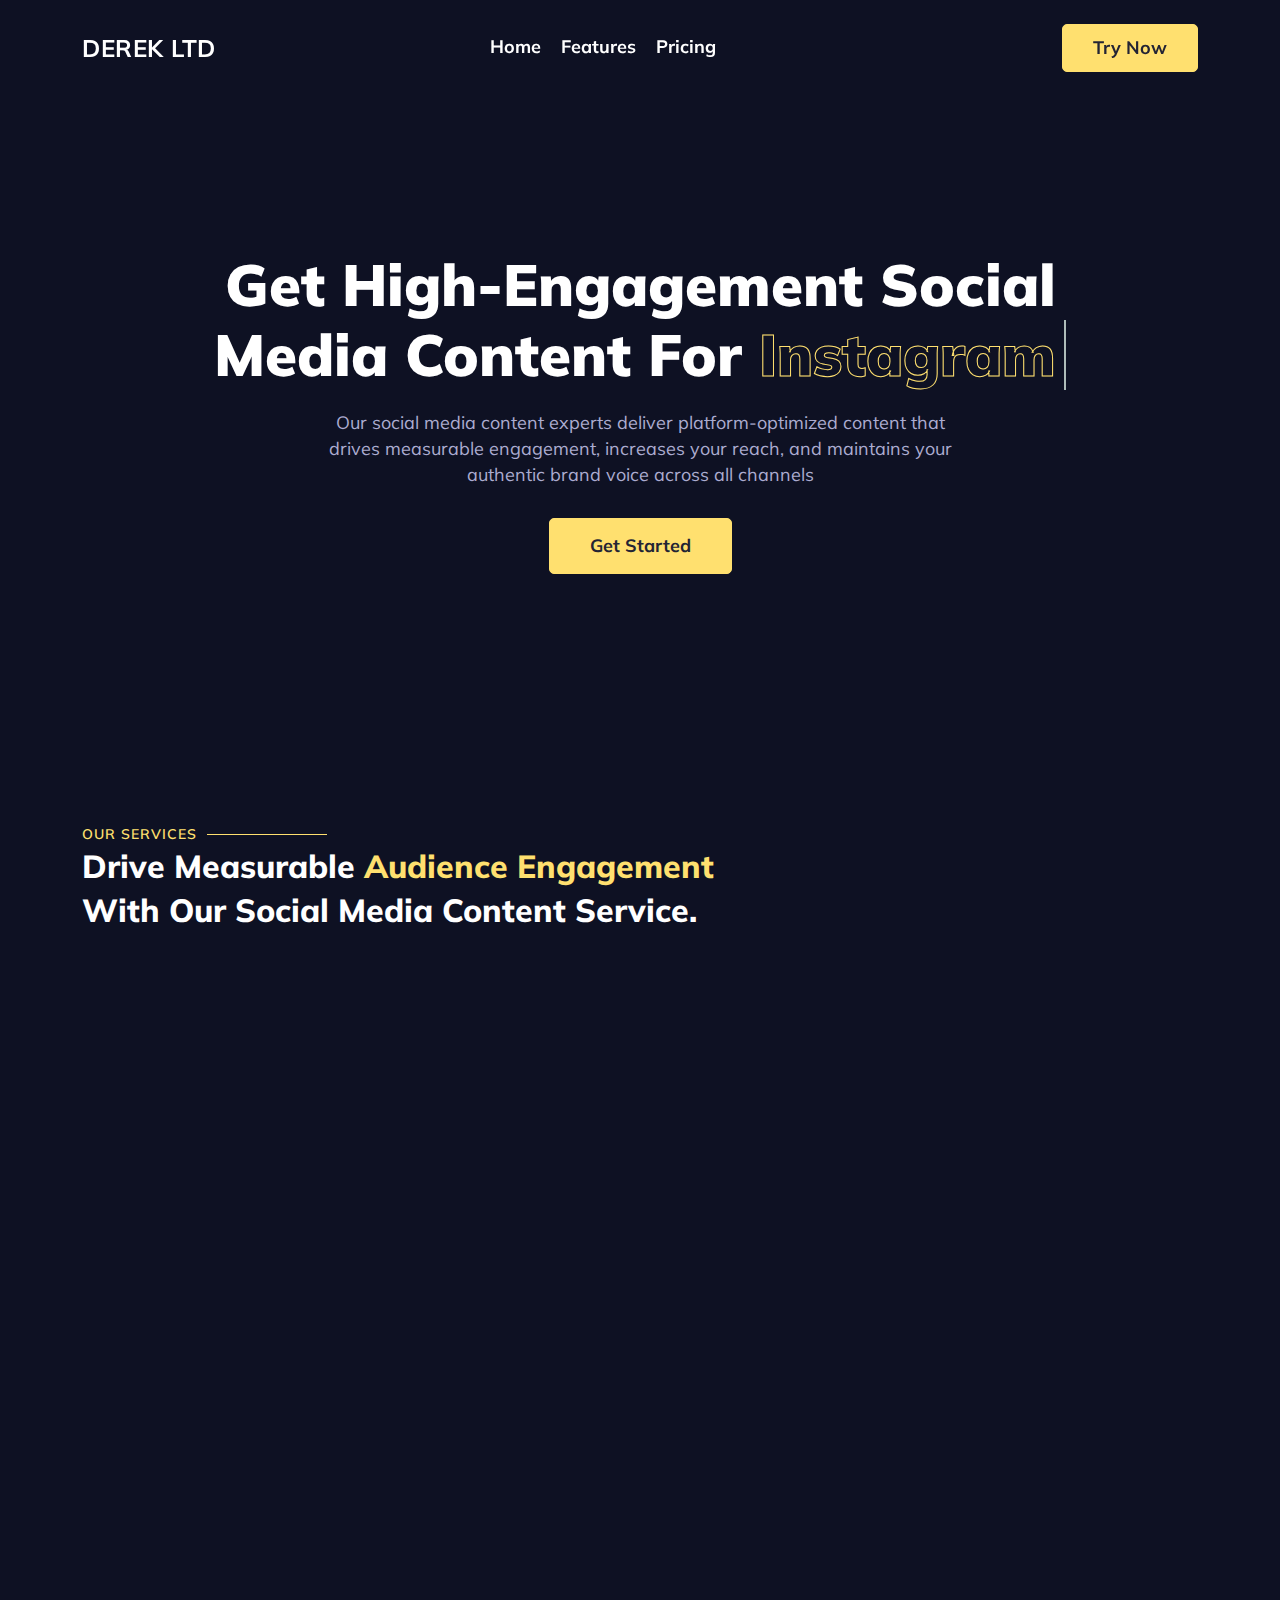
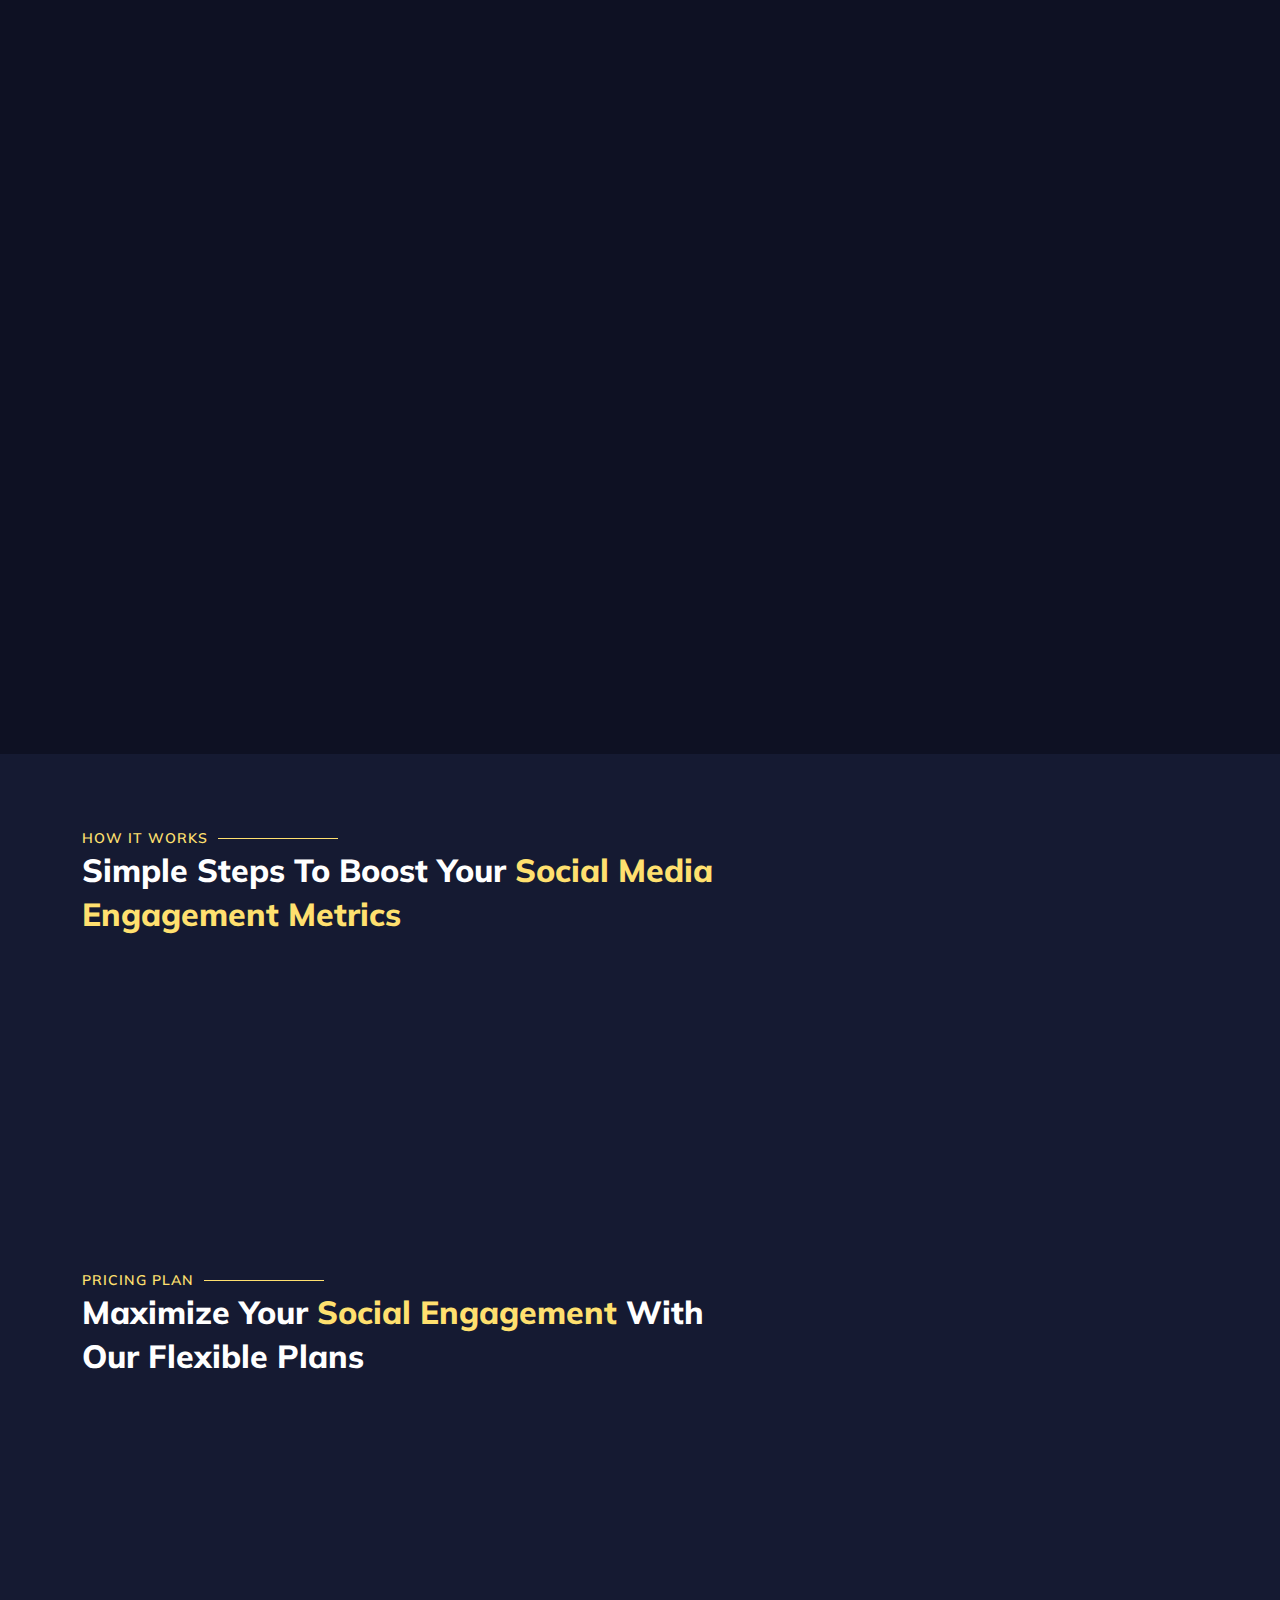
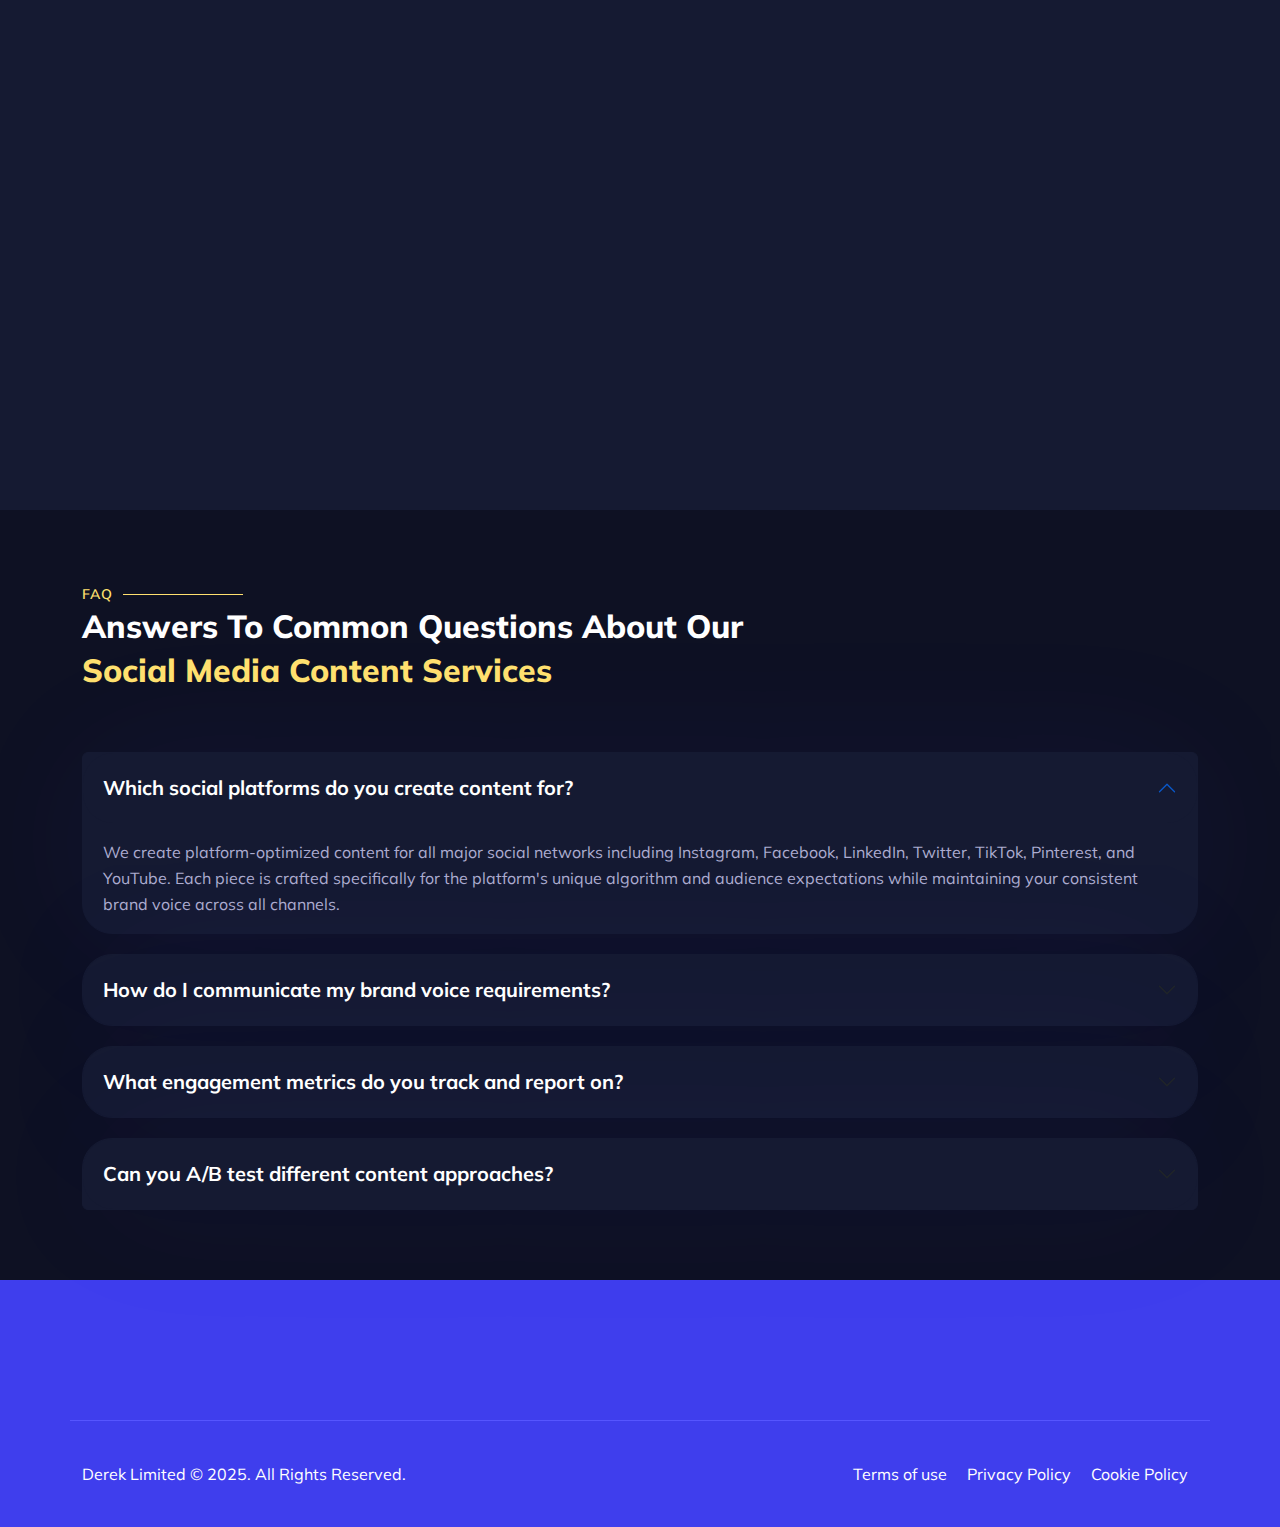
==== commit 85ff4a33: "Updated open-graph title" ====
--- a/index.html
+++ b/index.html
@@ -11,7 +11,7 @@
             content="Derek Limited - Expert social media content services that drive measurable engagement, increase your reach, and maintain your authentic brand voice across all platforms."
         />
         <!-- Open Graph Tags -->
-        <meta property="og:title" content="Derek Limited - Platform-Optimized Social Media Content" />
+        <meta property="og:title" content="Derek Limited - Social Media Content Service" />
         <meta
             property="og:description"
             content="Boost your social engagement with platform-optimized content that maintains your authentic brand voice across all channels."
@@ -22,7 +22,7 @@
         <meta property="og:site_name" content="Derek Limited" />
         <!-- Twitter Card Tags -->
         <meta name="twitter:card" content="summary_large_image" />
-        <meta name="twitter:title" content="Derek Limited - Platform-Optimized Social Media Content" />
+        <meta name="twitter:title" content="Derek Limited - Social Media Content Service" />
         <meta
             name="twitter:description"
             content="Boost your social engagement with platform-optimized content that maintains your authentic brand voice across all channels."
@@ -160,7 +160,7 @@
                     <h2>Our Services</h2>
                     <p>
                         Drive measurable <span>audience engagement</span> <br />
-                        with our platform-optimized social media content.
+                        with our Social Media Content Service.
                     </p>
                 </div>
                 <div class="row text-center">
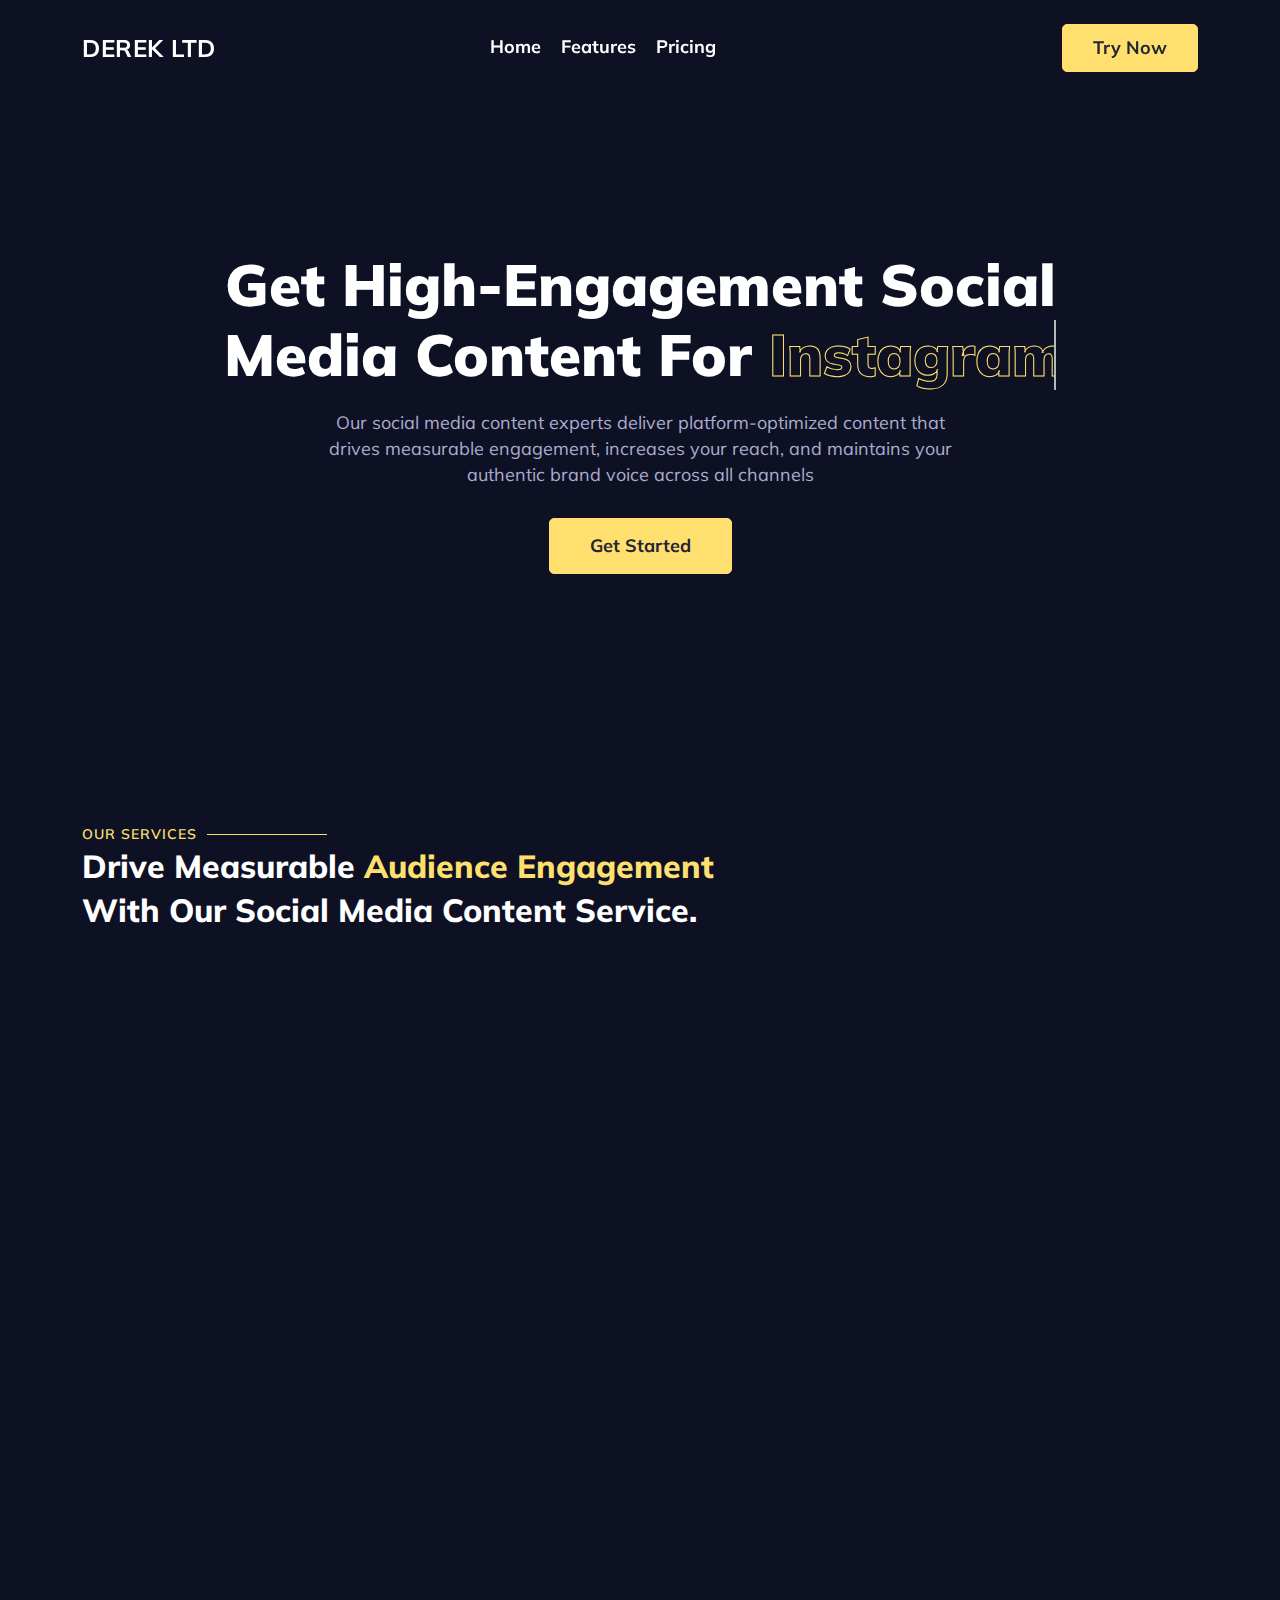
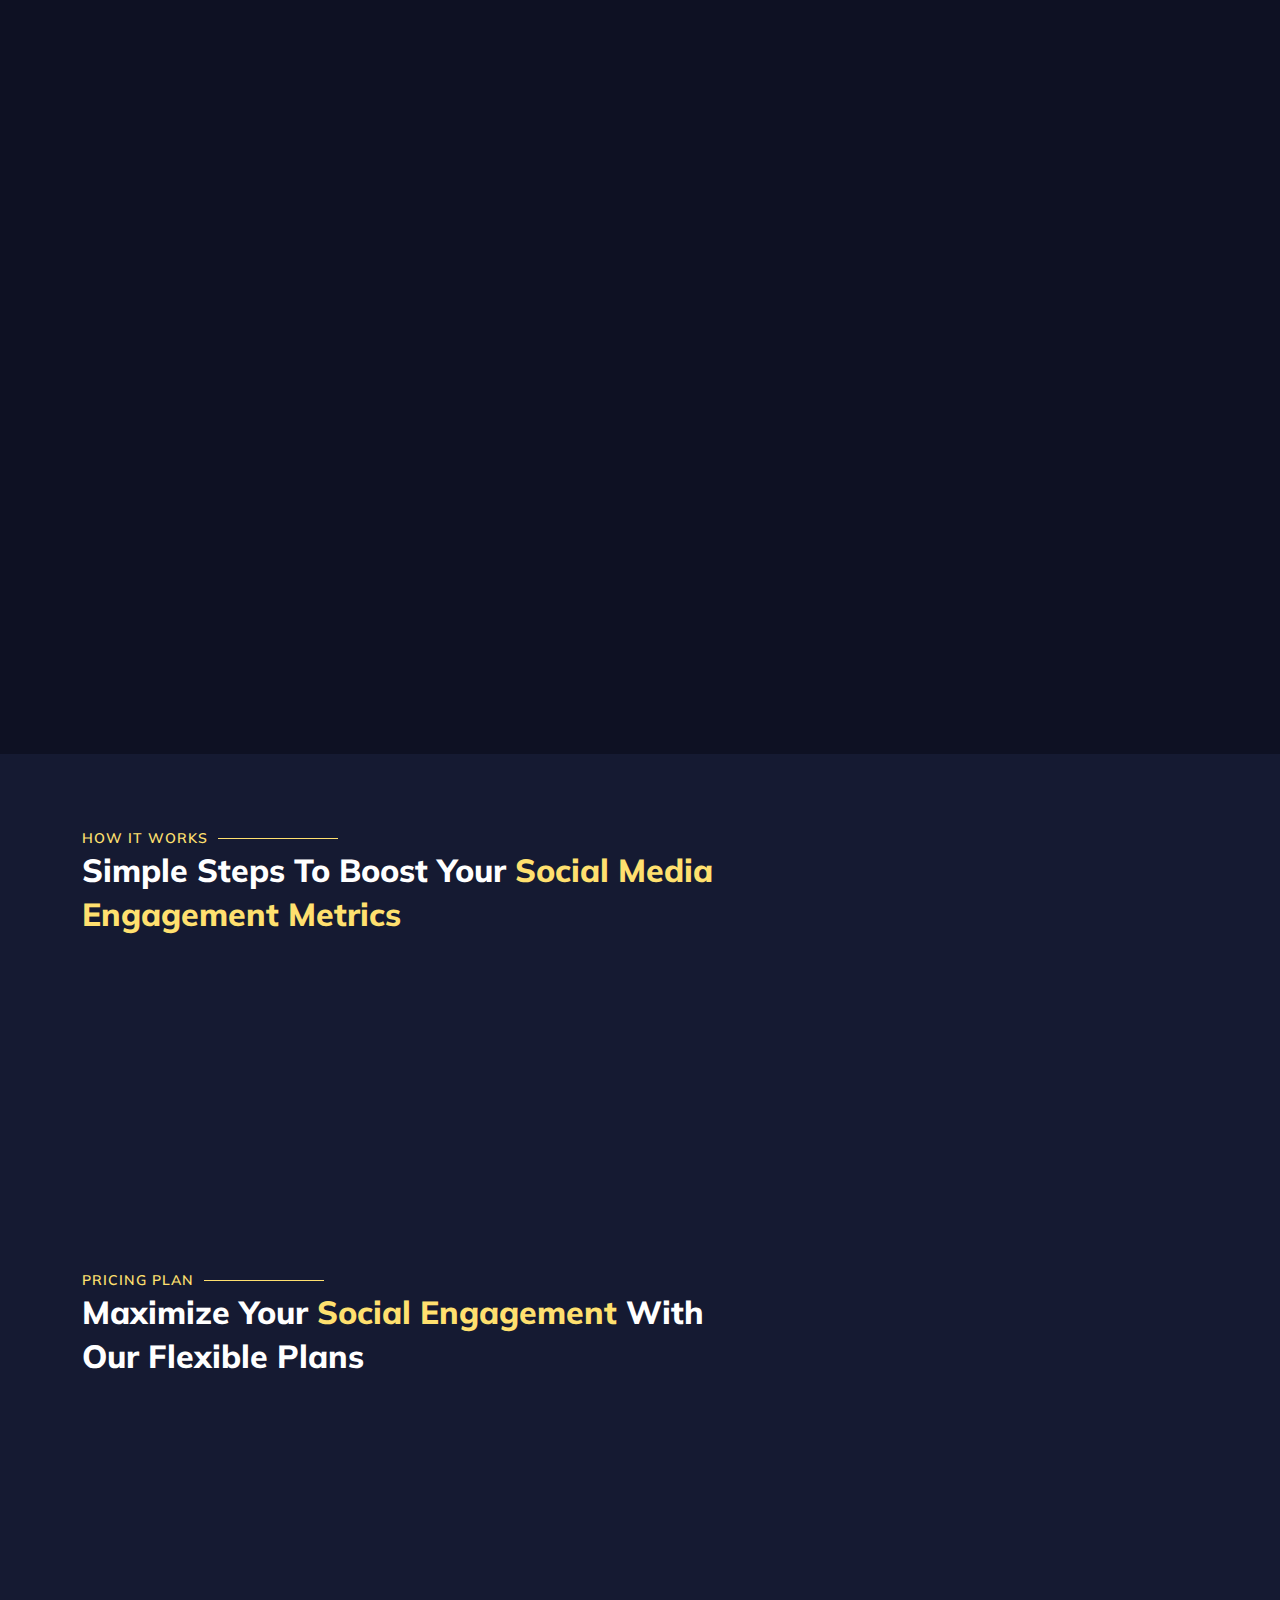
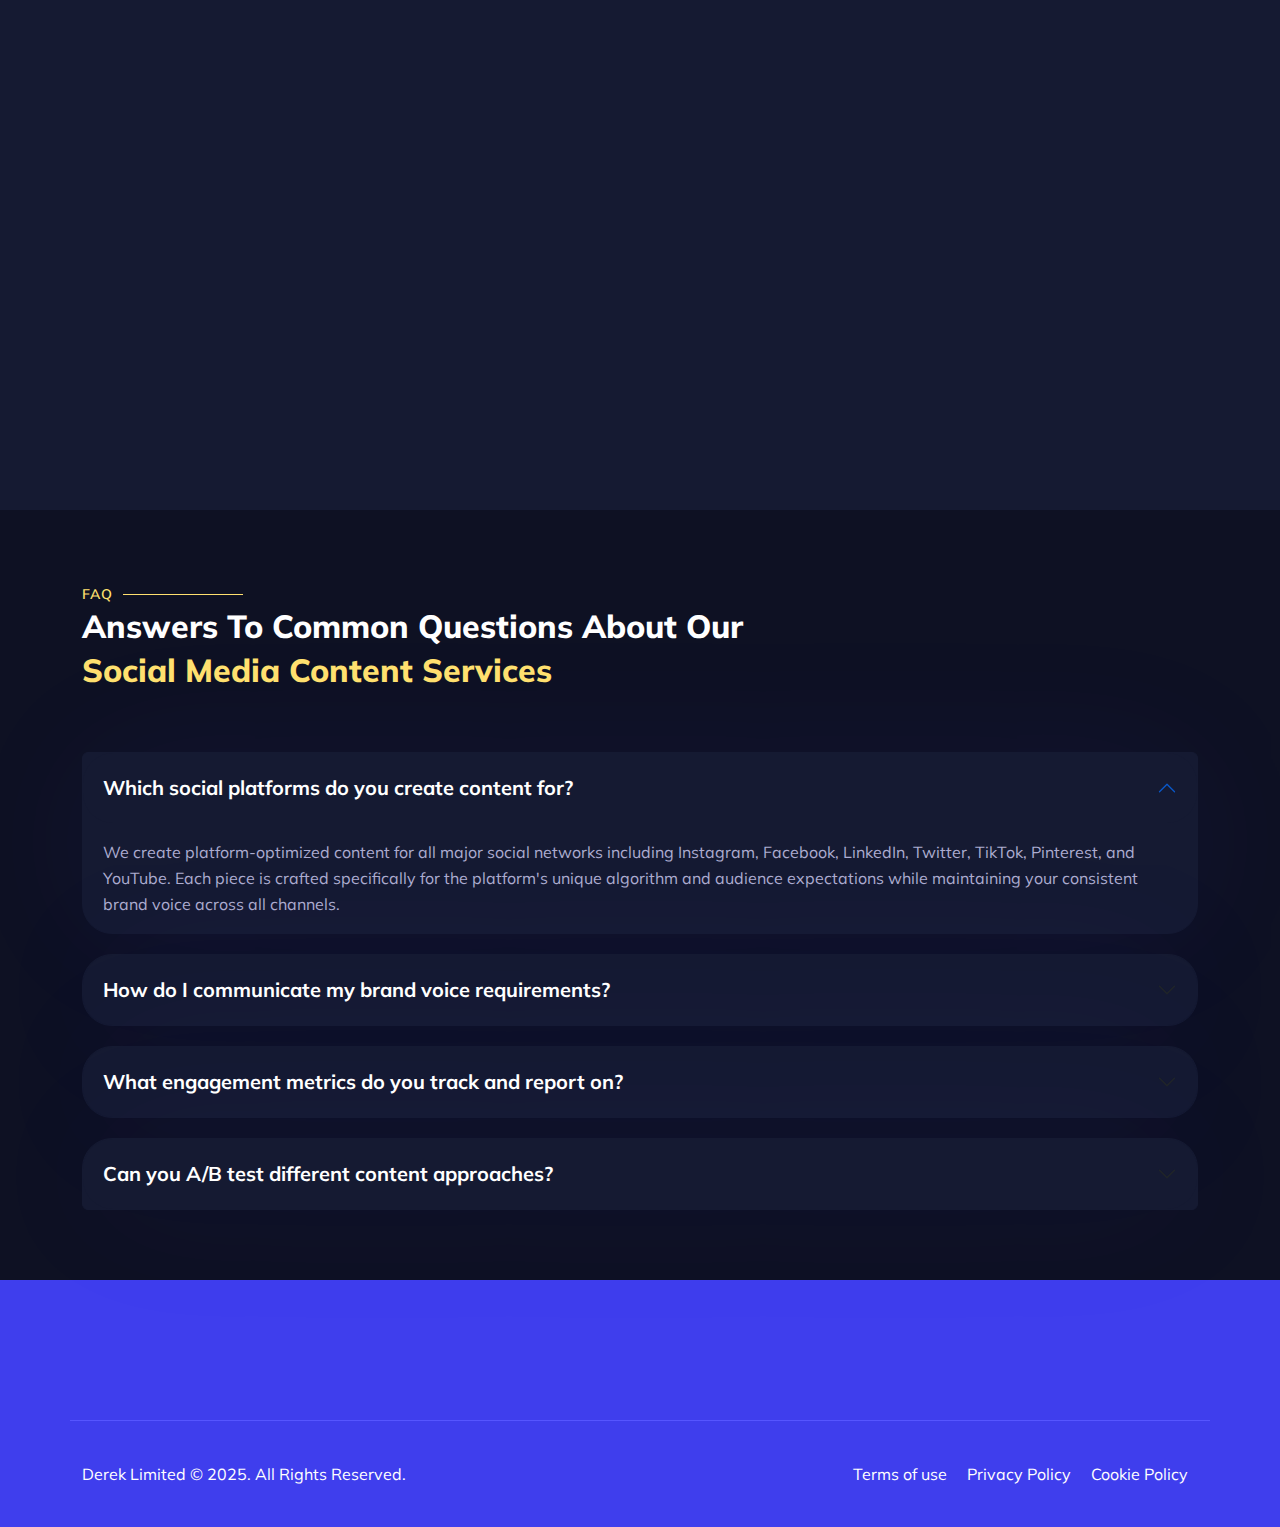
==== commit aefe0760: "Update page title" ====
--- a/index.html
+++ b/index.html
@@ -11,7 +11,7 @@
             content="Derek Limited - Expert social media content services that drive measurable engagement, increase your reach, and maintain your authentic brand voice across all platforms."
         />
         <!-- Open Graph Tags -->
-        <meta property="og:title" content="Derek Limited - Social Media Content Service" />
+        <meta property="og:title" content="Derek Limited - Expert Social Media Content Services" />
         <meta
             property="og:description"
             content="Boost your social engagement with platform-optimized content that maintains your authentic brand voice across all channels."
@@ -22,14 +22,14 @@
         <meta property="og:site_name" content="Derek Limited" />
         <!-- Twitter Card Tags -->
         <meta name="twitter:card" content="summary_large_image" />
-        <meta name="twitter:title" content="Derek Limited - Social Media Content Service" />
+        <meta name="twitter:title" content="Derek Limited - Expert Social Media Content Services" />
         <meta
             name="twitter:description"
             content="Boost your social engagement with platform-optimized content that maintains your authentic brand voice across all channels."
         />
         <meta name="twitter:image" content="assets/img/derek-review.png" />
         <!-- SITE TITLE -->
-        <title>Derek Limited - Platform-Optimized Social Media Content Services</title>
+        <title>Derek Limited - Expert Social Media Content Services</title>
         <!-- Latest Bootstrap min CSS -->
         <link rel="stylesheet" href="assets/bootstrap/css/bootstrap.min.css" />
         <!-- Google Font -->
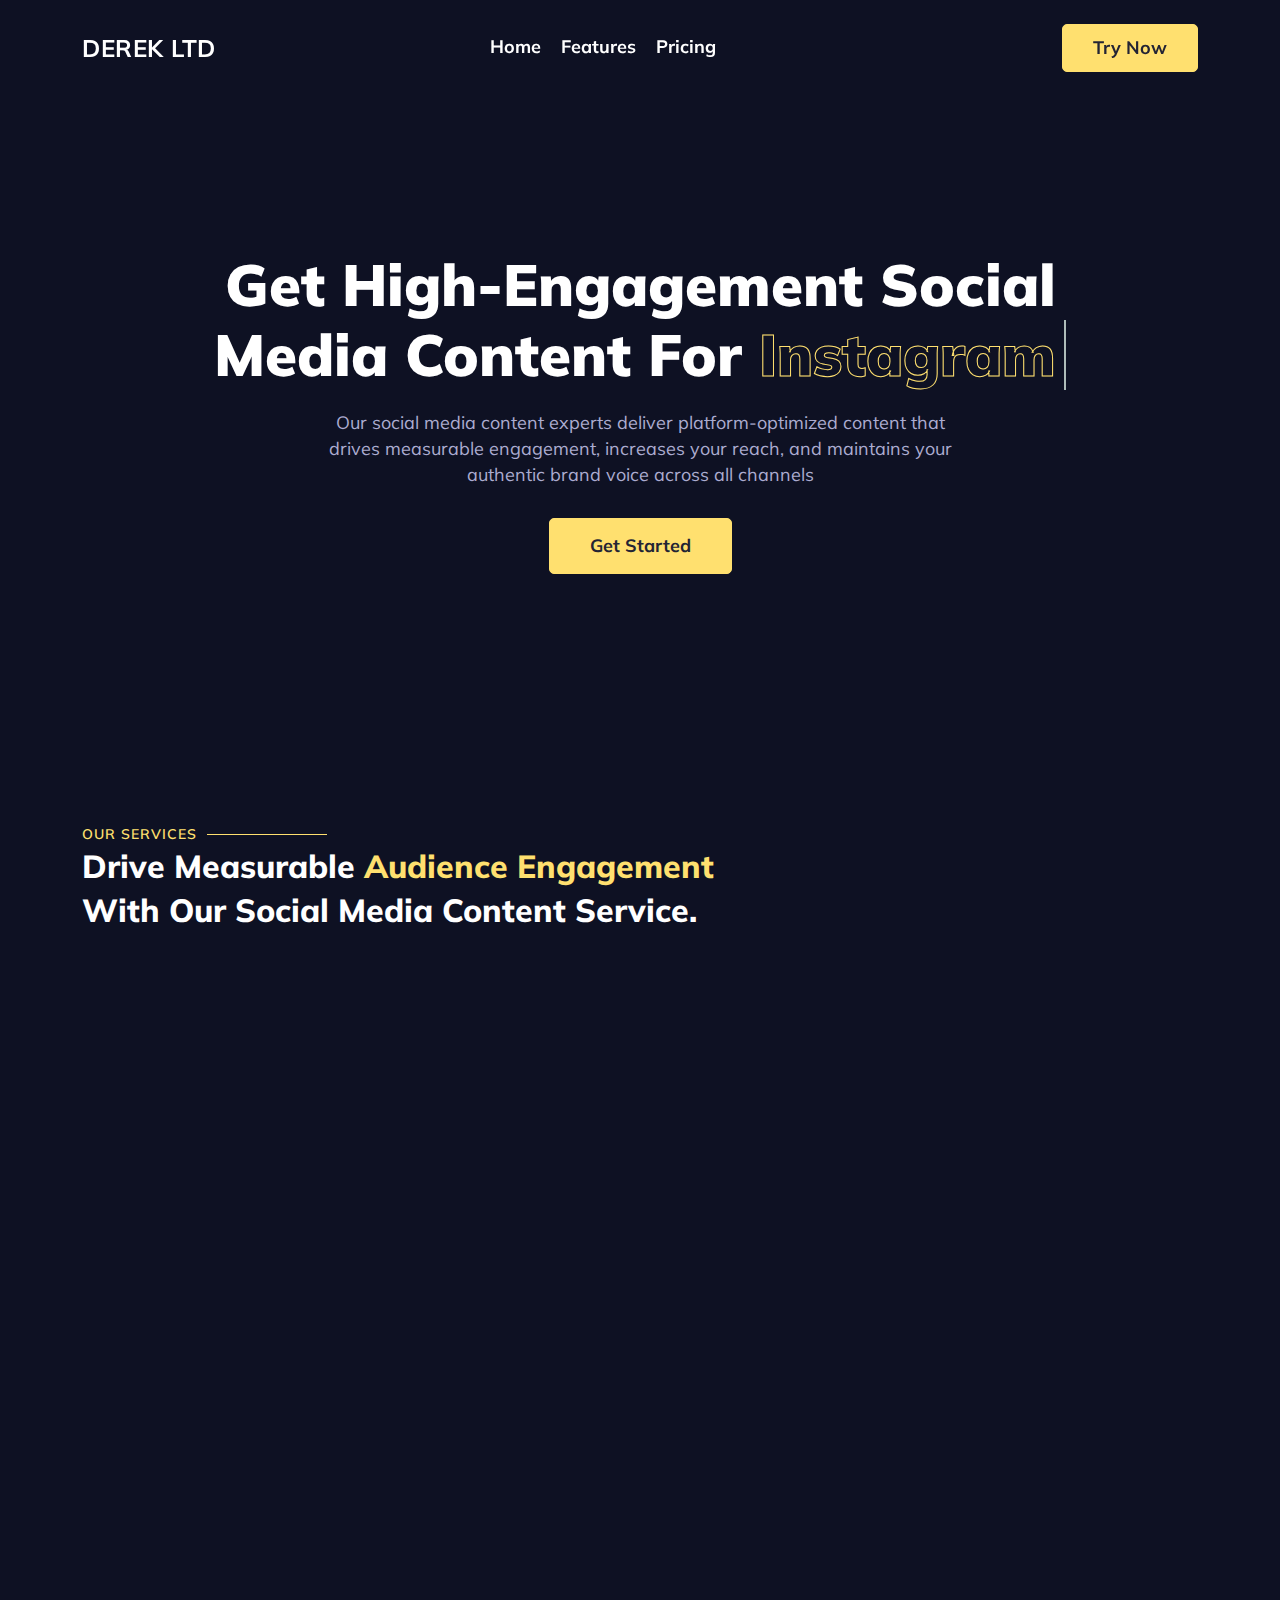
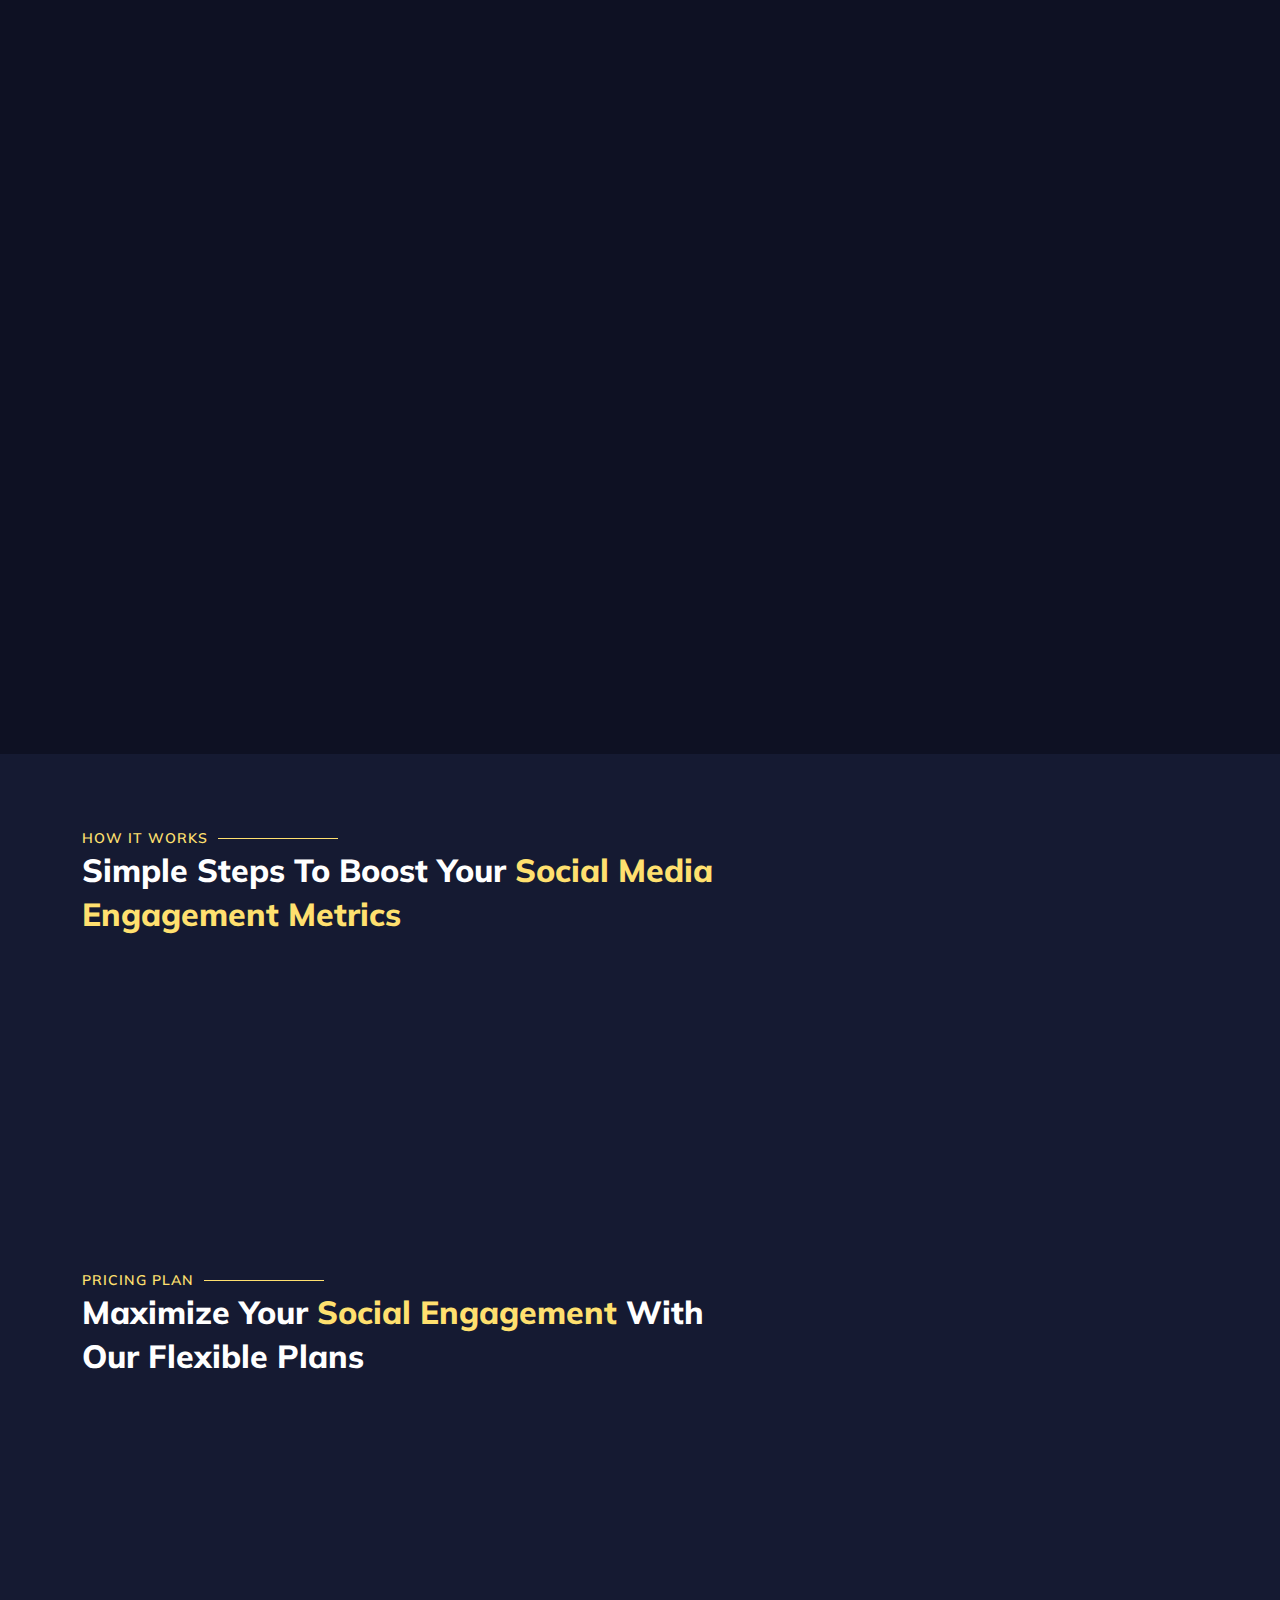
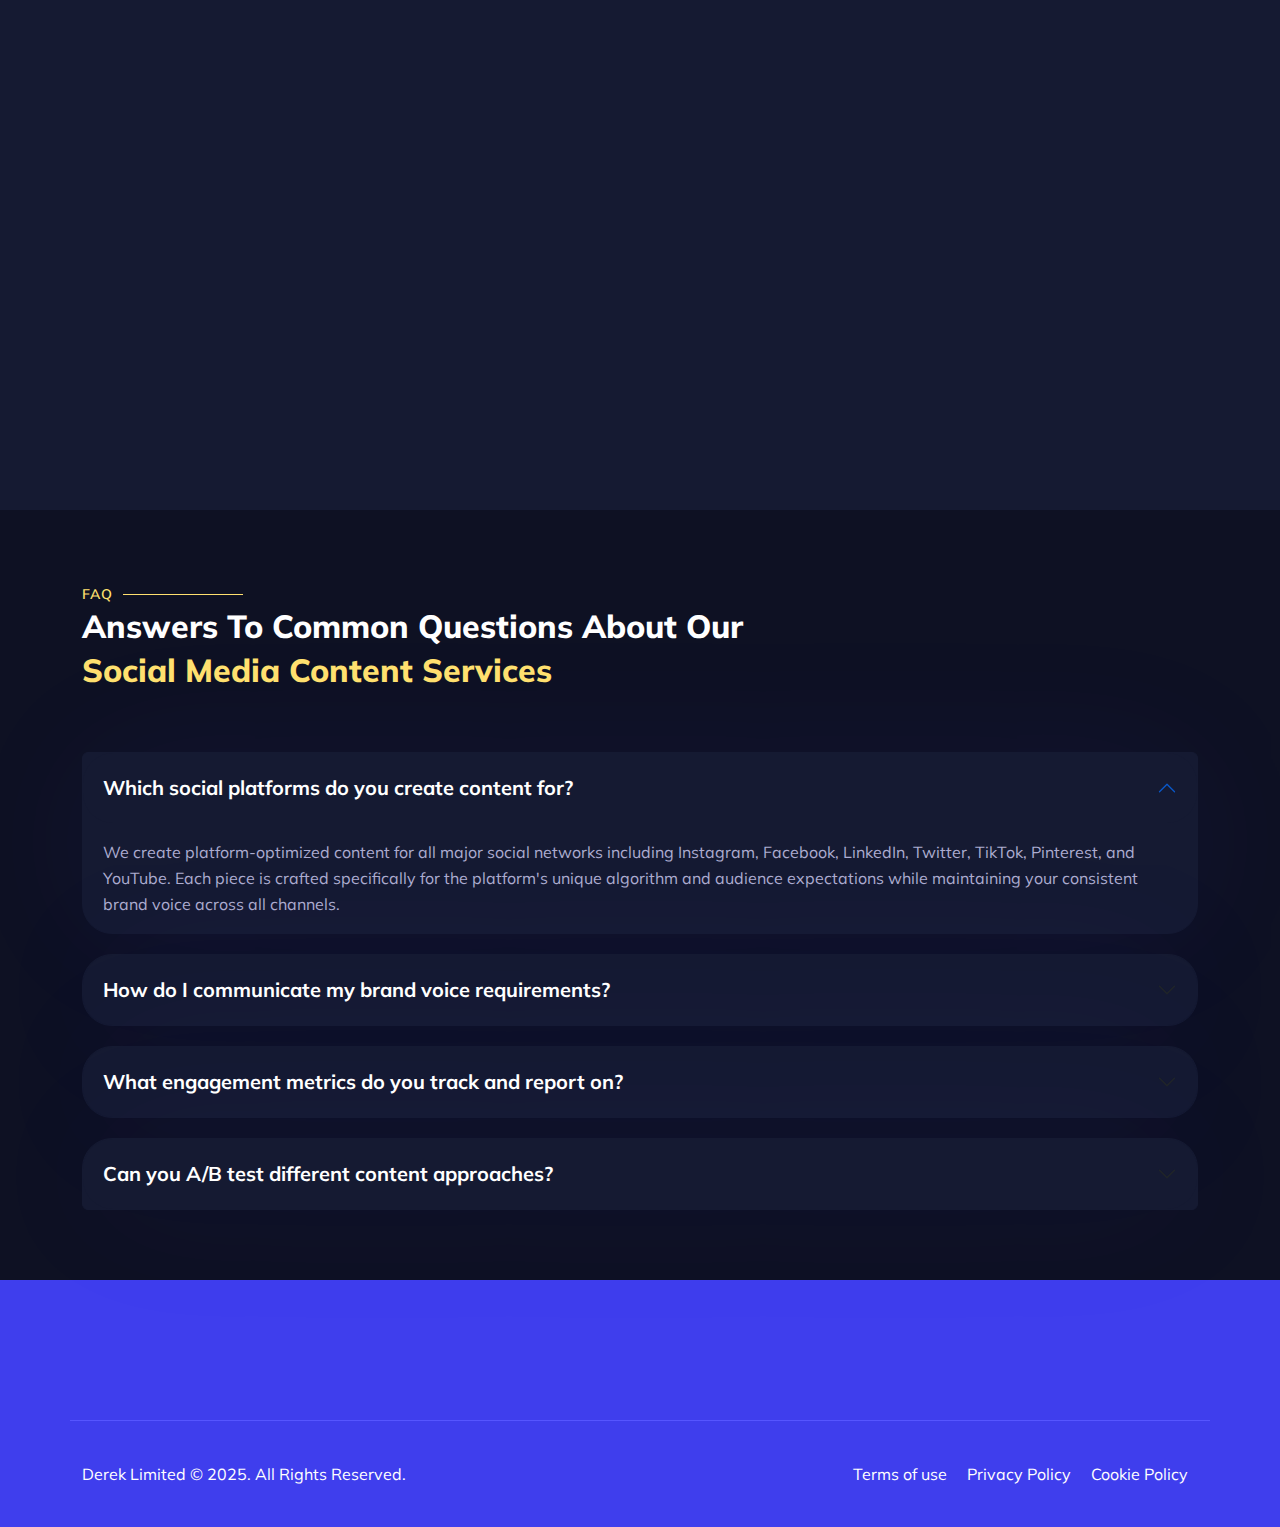
==== commit 3d7d757c: "Replaced wrong image" ====
--- a/index.html
+++ b/index.html
@@ -286,7 +286,7 @@
                         data-wow-offset="0"
                     >
                         <div class="wc_img">
-                            <img src="assets/img/derek-review.png" class="img-fluid" alt="image" />
+                            <img src="assets/img/why-us-bg.jpg" class="img-fluid" alt="image" />
                         </div>
                     </div>
                     <!--- END COL -->
